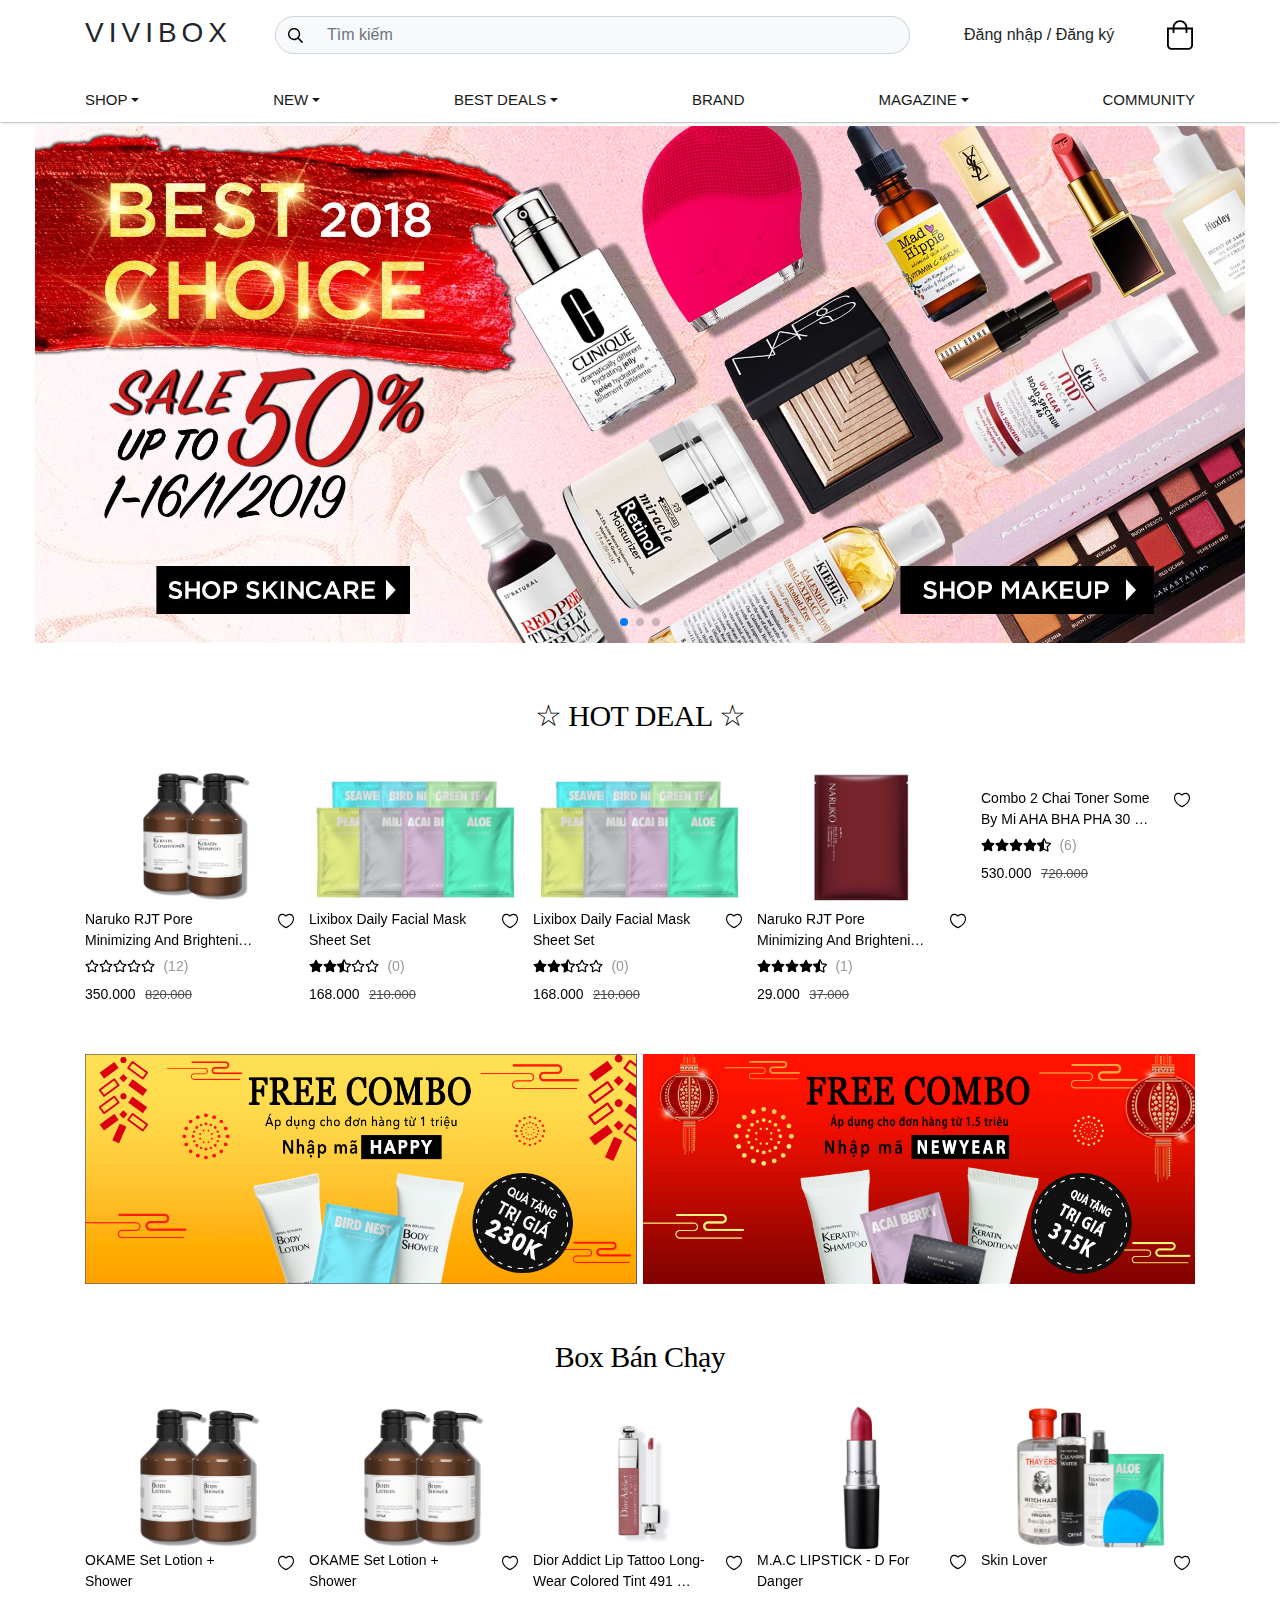
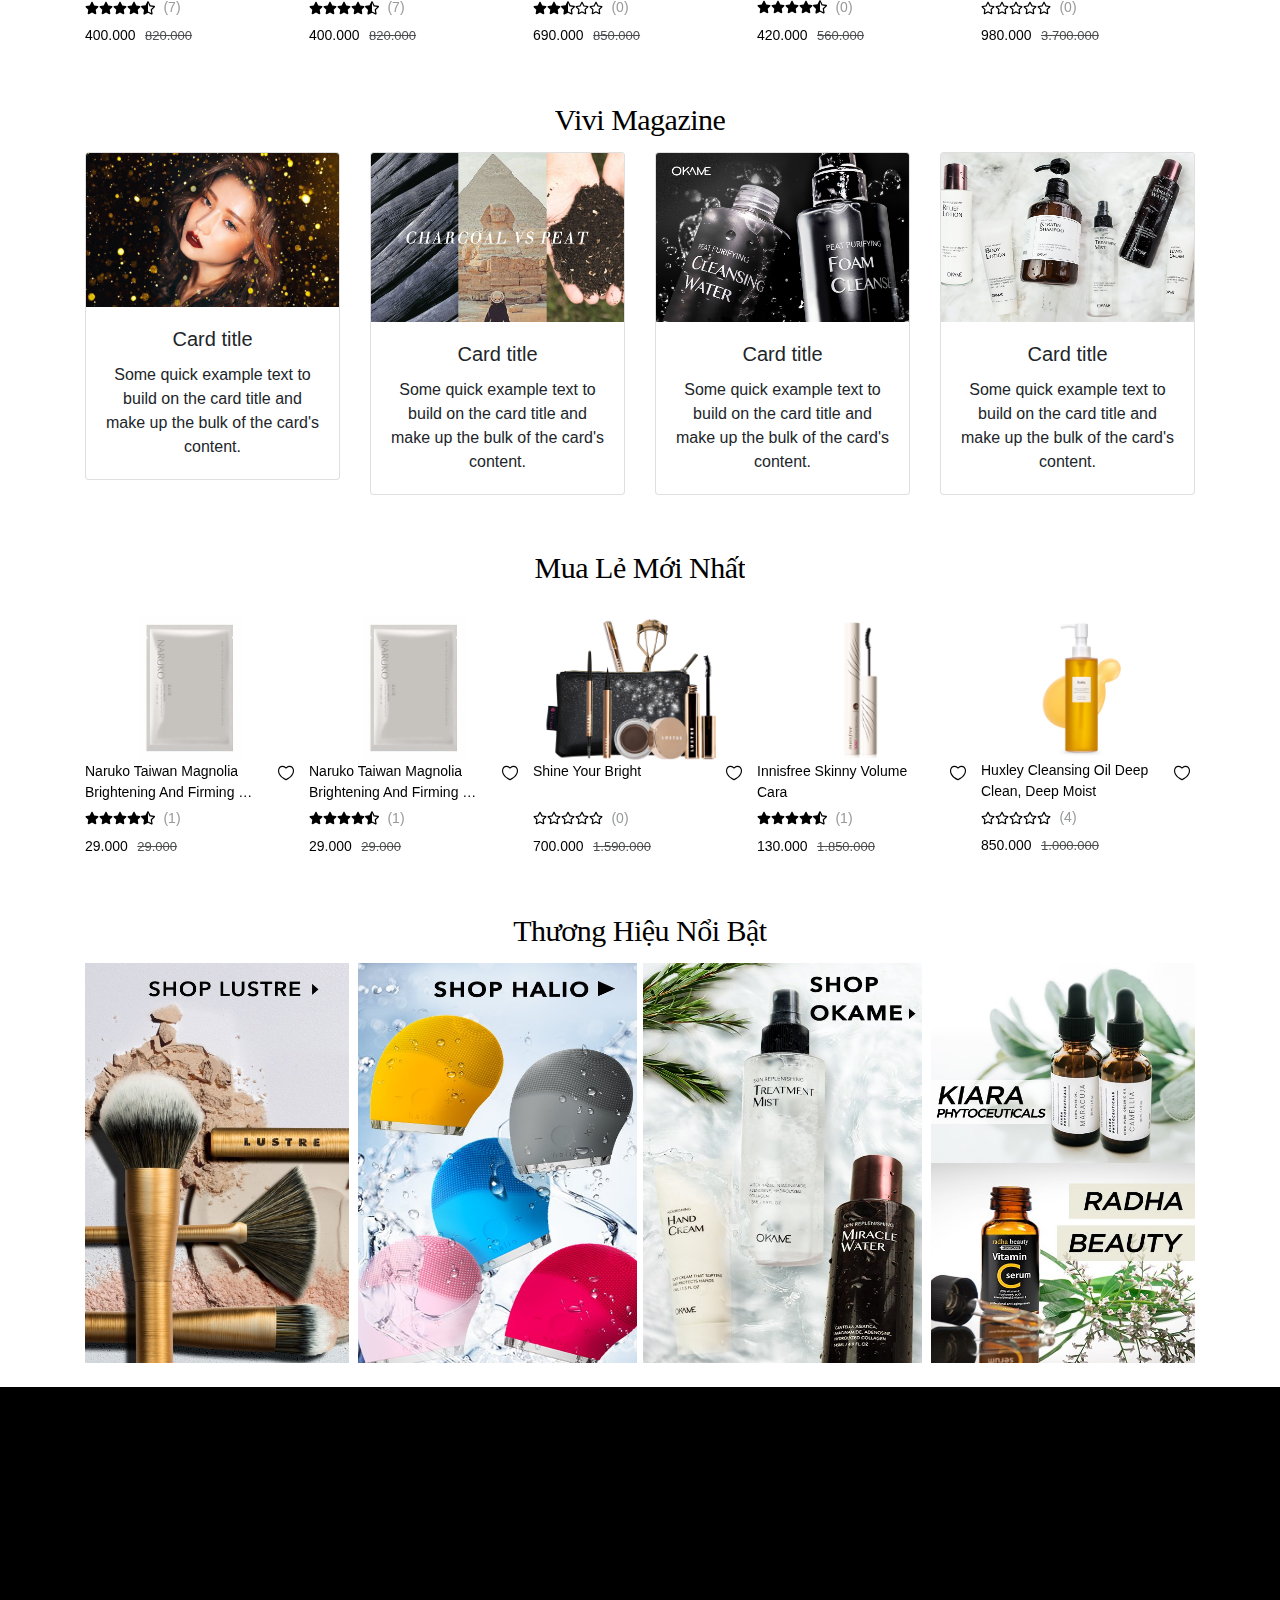
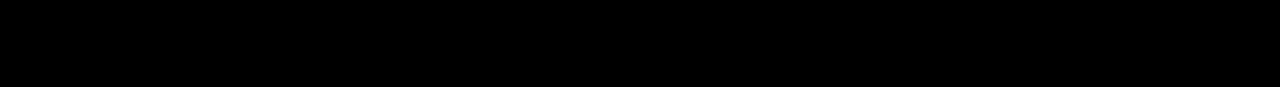
==== index.html @ 1fc91f58 "up" ====
<!DOCTYPE html>
<html lang="en">
  <head>
    <meta charset="UTF-8" />
    <meta name="viewport" content="width=device-width, initial-scale=1.0" />
    <meta http-equiv="X-UA-Compatible" content="ie=edge" />
    <link rel="icon" href="./images/logo-mini.jpg" />
    <title>Trang chủ</title>
    <link rel="stylesheet" href="./css/bootstrap.css" />
    <link rel="stylesheet" href="./css/swiper.min.css" />
    <link rel="stylesheet" href="./css/style.css" />
  </head>

  <body>
    <div id="app">
      <div id="navbar" style="z-index: 3">
        <div class="container pt-3">
          <div class="row" style="height:38px">
            <div class="col-2">
              <h3 class="m-0 p-0" style="letter-spacing: 5px">VIVIBOX</h3>
            </div>
            <div class="col-7">
              <div class="input-group rounded-pill">
                <div class="input-group-prepend">
                  <div
                    class="input-group-text rounded-pill"
                    style="border-bottom-right-radius:0!important;border-top-right-radius:0!important;background: rgb(247, 249, 250)"
                  >
                    <img src="./images/icon/search.svg " alt="" width="15px" />
                  </div>
                </div>
                <input
                  type="text"
                  class="form-control rounded-pill"
                  style="border-bottom-left-radius:0!important;border-top-left-radius:0!important;border-left:none;background: rgb(247, 249, 250)"
                  placeholder="Tìm kiếm"
                />
              </div>
            </div>
            <div class="col-3">
              <div class="d-inline ml-4">
                <span class="align-middle sign-in" style="line-height:38px;"
                  >Đăng nhập / Đăng ký</span
                >
              </div>
              <div class="d-inline ml-5">
                <img
                  src="./images/icon/shopping-bag.svg"
                  alt=""
                  width="26px"
                  height="100%"
                  class=""
                />
              </div>
            </div>
          </div>
          <nav class="mt-4 dropdown">
            <a
              href="#"
              role="button"
              class="dropdown-toggle"
              id="dropdownMenuShop"
              data-toggle="dropdown"
              aria-haspopup="true"
              aria-expanded="false"
              >SHOP</a
            >
            <div class="dropdown-menu" aria-labelledby="dropdownMenuShop">
              <a class="dropdown-item" href="#">Action</a>
              <a class="dropdown-item" href="#">Another action</a>
              <a class="dropdown-item" href="#">Something else here</a>
            </div>
            <a
              href="#new-beauty-box"
              class="dropdown-toggle"
              id="dropdownMenuNEW"
              data-toggle="dropdown"
              aria-haspopup="true"
              aria-expanded="false"
              >NEW</a
            >
            <div class="dropdown-menu" aria-labelledby="dropdownMenuNEW">
              <a class="dropdown-item" href="#">Action</a>
              <a class="dropdown-item" href="#">Another action</a>
              <a class="dropdown-item" href="#">Something else here</a>
            </div>
            <a
              href="#"
              class="dropdown-toggle"
              id="dropdownMenuBESTDEALS"
              data-toggle="dropdown"
              aria-haspopup="true"
              aria-expanded="false"
              >BEST DEALS</a
            >
            <div class="dropdown-menu" aria-labelledby="dropdownMenuBESTDEALS">
              <a class="dropdown-item" href="#">Action</a>
              <a class="dropdown-item" href="#">Another action</a>
              <a class="dropdown-item" href="#">Something else here</a>
            </div>
            <a href="#">BRAND</a>
            <a
              href="#magazine"
              class="dropdown-toggle"
              id="dropdownMenuMAGAZINE"
              data-toggle="dropdown"
              aria-haspopup="true"
              aria-expanded="false"
              >MAGAZINE</a
            >
            <div class="dropdown-menu" aria-labelledby="dropdownMenuMAGAZINE">
              <a class="dropdown-item" href="#">Action</a>
              <a class="dropdown-item" href="#">Another action</a>
              <a class="dropdown-item" href="#">Something else here</a>
            </div>
            <a href="#community">COMMUNITY</a>
          </nav>
        </div>
      </div>
      <div id="slider " class="container-2 mt-1">
        <div class="swiper-container slide-banner">
          <div class="swiper-wrapper">
            <div class="swiper-slide">
              <img
                src="./images/slides/BESTCHOICE.jpg"
                alt=""
                style="max-width:1240px; overflow:hidden;"
              />
            </div>
            <div class="swiper-slide">
              <img
                src="./images/slides/LIXIFAVORITES-WEB-V2.jpg"
                alt=""
                style="max-width:1240px; overflow:hidden;"
              />
            </div>
            <div class="swiper-slide">
              <img
                src="./images/slides/LUSTRE_FOUNDATION_WEB_V2.jpg"
                alt=""
                style="max-width:1240px;overflow:hidden;"
              />
            </div>
          </div>
          <!-- Add Arrows -->
          <div class="swiper-button-next"></div>
          <div class="swiper-button-prev"></div>
          <div class="swiper-pagination"></div>
        </div>
      </div>
      <div id="hotdeal" class="container mt-5 text-center">
        <span class="title">☆ HOT DEAL ☆</span>
        <div class="swiper-container hotdeal mt-3" id="productHotDeal">
          <!-- Add Arrows -->
          <div class="swiper-button-next"></div>
          <div class="swiper-button-prev"></div>
        </div>
      </div>
      <div class="container mt-5">
        <div class="row">
          <div class="col-6" style="padding-right:3px;">
            <img
              src="./images/banners/Screen_Shot_2019-01-02_at_11.50.27.png"
              alt=""
              width="100%"
            />
          </div>
          <div class="col-6" style="padding-left:3px;">
            <img src="./images/banners/bill1.5.jpg" alt="" width="100%" />
          </div>
        </div>
      </div>
      <div id="hot" class="container mt-5 text-center">
        <span class="title">Box Bán Chạy</span>
        <div class="swiper-container hot mt-3" id="productHot">
          <!-- Add Arrows -->
          <div class="swiper-button-next"></div>
          <div class="swiper-button-prev"></div>
        </div>
      </div>
      <div class="container mt-5 text-center">
        <span class="title">Vivi Magazine</span>
        <div class="row">
          <div class="col-3">
            <div class="card ">
              <img
                src="./images/banners/cover.jpg"
                class="card-img-top"
                alt="..."
              />
              <div class="card-body">
                <h5 class="card-title">Card title</h5>
                <p class="card-text">
                  Some quick example text to build on the card title and make up
                  the bulk of the card's content.
                </p>
              </div>
            </div>
          </div>
          <div class="col-3">
            <div class="card ">
              <img
                src="./images/banners/magazine-peat-cover-2.jpg"
                class="card-img-top"
                alt="..."
              />
              <div class="card-body">
                <h5 class="card-title">Card title</h5>
                <p class="card-text">
                  Some quick example text to build on the card title and make up
                  the bulk of the card's content.
                </p>
              </div>
            </div>
          </div>
          <div class="col-3">
            <div class="card ">
              <img
                src="./images/banners/okame_peat_2_cover.jpg"
                class="card-img-top"
                alt="..."
              />
              <div class="card-body">
                <h5 class="card-title">Card title</h5>
                <p class="card-text">
                  Some quick example text to build on the card title and make up
                  the bulk of the card's content.
                </p>
              </div>
            </div>
          </div>
          <div class="col-3">
            <div class="card ">
              <img
                src="./images/banners/okame_skincare_review_quoc_te.jpg"
                class="card-img-top"
                alt="..."
              />
              <div class="card-body">
                <h5 class="card-title">Card title</h5>
                <p class="card-text">
                  Some quick example text to build on the card title and make up
                  the bulk of the card's content.
                </p>
              </div>
            </div>
          </div>
        </div>
      </div>
      <div id="new" class="container mt-5 text-center">
        <span class="title">Mua Lẻ Mới Nhất</span>
        <div class="swiper-container new mt-3" id="productNew">
          <!-- Add Arrows -->
          <div class="swiper-button-next"></div>
          <div class="swiper-button-prev"></div>
        </div>
      </div>
      <div class="container mt-5 text-center">
        <span class="title">Thương Hiệu Nổi Bật</span>
        <div class="row">
          <div class="col-3" style="padding-right:6px;">
            <img src="./images/banners/box-5-1.jpg" alt="" width="100%" height="400px"/>
          </div>
          <div class="col-3" style="padding-left:3px;padding-right:3px">
            <img src="./images/banners/box-5-2.jpg" alt="" width="100%" height="400px"/>
          </div>
          <div class="col-3" style="padding-left:3px;padding-right:3px">
            <img src="./images/banners/brand-1.jpg" alt="" width="100%" height="400px"/>
          </div>
          <div class="col-3" style="padding-left:6px">
            <img src="./images/banners/brand-3.jpg" alt="" width="100%" height="400px"/>
          </div>
        </div>
      </div>
      <div id="footer" style="background: black;height: 300px;" class="mt-4">
        <div class="container">
          <div class="row">
            <div class="col-3"></div>
            <div class="col-3"></div>
            <div class="col-3"></div>
            <div class="col-3"></div>
          </div>
        </div>
      </div>
    </div>

    <script src="./js/jquery-3.3.1.min.js"></script>
    <script src="./js/popper.min.js"></script>
    <script src="./js/bootstrap.js"></script>
    <script src="./js/swiper.min.js"></script>
    <script src="./data/data.js"></script>
    <script src="./js/main.js"></script>
    <script>
      showProduct();
      showProduct("productHot", "hot");
      showProduct("productNew", "new");
    </script>
  </body>
</html>

<!-- 
        <div class="swiper-wrapper" >
   
  <div class="swiper-slide">
            <img src="./images/1523329786.jpg" alt="" width="100%">
            <div class="row">
              <div class="col-10 text-left">
                <span style="font-size: 14px">OKAME Set Shampoo + Conditioner</span>
                <div class="rate mt-1">
                  <img src="./images/icon/start.svg" width="14px" height="14px" alt="">
                  <img src="./images/icon/start.svg" width="14px" height="14px" alt="">
                  <img src="./images/icon/start.svg" width="14px" height="14px" alt="">
                  <img src="./images/icon/start-half.svg" width="14px" height="14px" alt="">
                  <img src="./images/icon/start-null.svg" width="14px" height="14px" alt="">
                  <span class="ml-1" style="font-size: 14px;color:rgb(151, 153, 154);">(15)</span>
                </div>
                <div class="price mt-1">
                  <span style="font-size: 14px; line-height: 22px; color: rgb(0, 0, 0); font-family: avenir-next-medium, arial; width: 100%; text-align: left;">350.000</span>
                  <span style="font-size: 13px; color: rgb(77, 78, 79); text-decoration: line-through; margin-left: 5px;">820.000</span>
                </div>
              </div>
              <div class="col-2 pl-0">
                <svg viewBox="0 0 100 90" data-radium="true" style="width: 16px; height: 16px;">
                  <g stroke="none" stroke-width="1" fill="none" fill-rule="evenodd">
                    <g transform="translate(-463.000000, -520.000000)" fill="#000">
                      <path d="M562.271669,543.820982 C559.423998,529.441771 549.241416,520.173244 536.12487,520.173244 C528.789959,520.173244 520.850997,523.205005 513.084621,528.92204 C505.231952,523.031761 497.29299,520 489.871786,520 C476.75524,520 466.486365,529.355149 463.724987,543.907603 C459.58292,565.47642 472.872052,594.148219 511.790225,609.740135 C512.22169,609.913378 512.653156,610 513.084621,610 C513.516086,610 513.947552,609.913378 514.379017,609.740135 C553.210897,593.801732 566.413736,565.216554 562.271669,543.820982 L562.271669,543.820982 Z M513.084621,602.637151 C478.912567,588.431184 467.090416,563.657363 470.628432,545.20693 C472.699466,534.205967 480.293256,527.016362 489.871786,527.016362 C496.343766,527.016362 503.592384,530.134745 510.841001,536.111646 C512.135397,537.151107 513.947552,537.151107 515.241948,536.111646 C522.490565,530.307988 529.65289,527.276227 536.12487,527.276227 C545.7034,527.276227 553.210897,534.292589 555.368223,545.20693 C558.906239,563.484119 547.170382,588.171319 513.084621,602.637151 L513.084621,602.637151 Z"></path>
                    </g>
                  </g>
                </svg>
              </div>
            </div>
          </div>
          <div class="swiper-slide">Slide 2</div>
          <div class="swiper-slide">Slide 3</div>
          <div class="swiper-slide">Slide 4</div>
          <div class="swiper-slide">Slide 5</div>
          <div class="swiper-slide">Slide 6</div>
          <div class="swiper-slide">Slide 7</div>
          <div class="swiper-slide">Slide 8</div>
          <div class="swiper-slide">Slide 9</div>
          <div class="swiper-slide">Slide 10</div>
        </div> -->
---- css/style.css ----
.container-2 {
    width: 100%;
    padding-right: 15px;
    padding-left: 15px;
    margin-right: auto;
    margin-left: auto;
}

@media (min-width: 1200px) {
    .container-2 {
        max-width: 1240px;
    }
}

#navbar {
    box-shadow: rgba(0, 0, 0, 0.12) 0px 1px 3px 0px, rgba(0, 0, 0, 0.14) 0px 0px 1px 0px, rgba(0, 0, 0, 0.12) 0px 2px 1px -1px;
}

.sign-in {
    cursor: pointer;
    transition: all 0.2s ease-out 0s;
}

.sign-in:hover {
    color: #007bff;
}

nav {
    display: flex;
    justify-content: space-between;
    position: relative;
    background: rgb(255, 255, 255);
}

nav a {
    display: flex;
    justify-content: flex-start;
    align-items: center;
    font-size: 15px;
    line-height: 44px;
    font-family: avenir-next-medium, arial;
    color: rgb(0, 0, 0);
    opacity: 0.9;
    white-space: nowrap;
    cursor: pointer;
    height: 44px;
    padding: 0px;
    text-transform: uppercase;
}

nav a:hover {
    text-decoration: none;
    color: #007bff
}


.title {
    font-size: 30px !important;
    line-height: 50px !important;
    height: 50px !important;
    display: inline-block;
    max-width: 100%;
    white-space: nowrap;
    overflow: hidden;
    text-overflow: ellipsis;
    font-family: trirong-regular, serif;
    color: rgb(0, 0, 0);
    letter-spacing: -0.5px;
}

.swiper-container .swiper-button-prev {
    width: 40px;
    height: 60px;
    opacity: 0;
    transform: translate(-60px, -50%);
    visibility: hidden;
}

.swiper-container:hover .swiper-button-prev {
    opacity: 1;
    transform: translate(1px, -50%);
    visibility: visible;
}

.swiper-container .swiper-button-next {
    width: 40px;
    height: 60px;
    opacity: 0;
    transform: translate(60px, -50%);
    visibility: hidden;
}

.swiper-container:hover .swiper-button-next {
    opacity: 1;
    transform: translate(1px, -50%);
    visibility: visible;
}
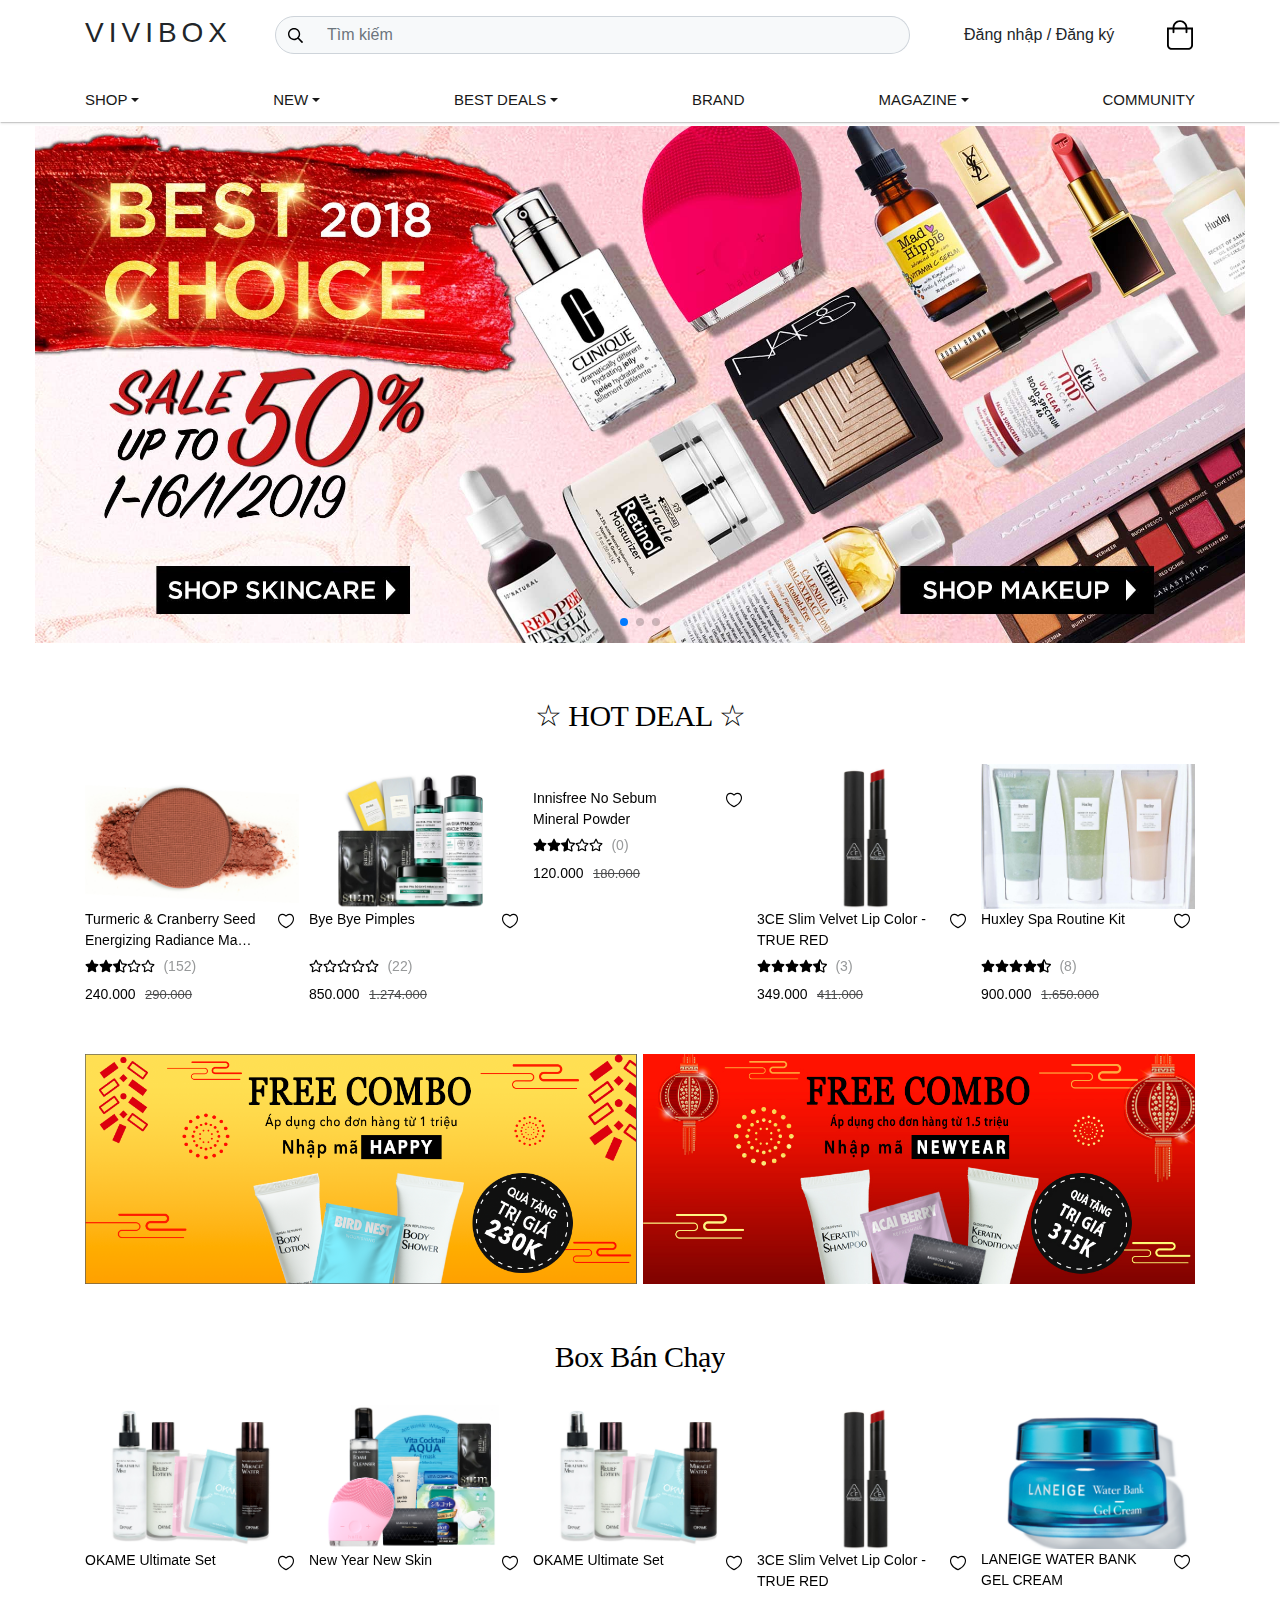
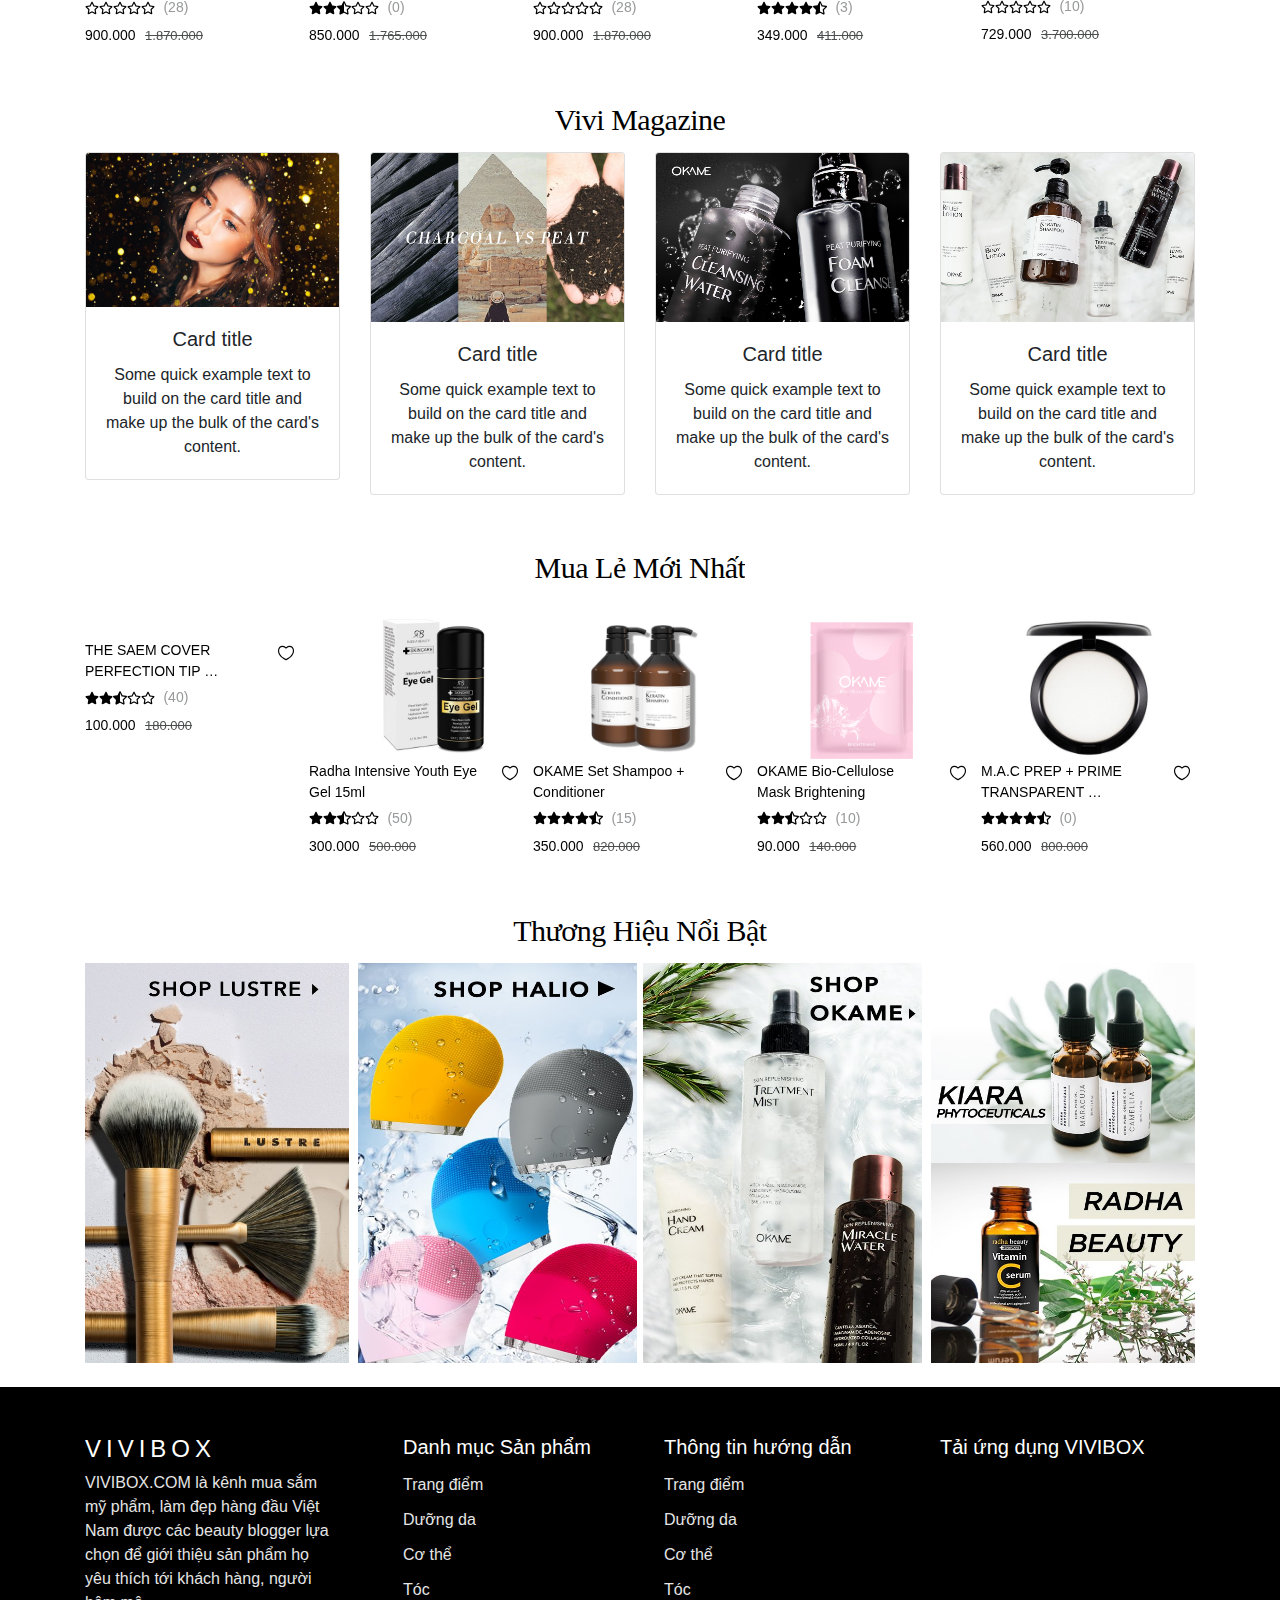
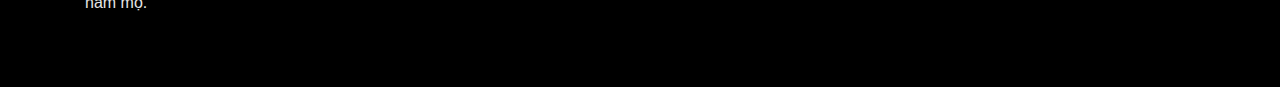
==== commit 3ce0c049: "up" ====
--- a/index.html
+++ b/index.html
@@ -272,13 +272,34 @@
           </div>
         </div>
       </div>
-      <div id="footer" style="background: black;height: 300px;" class="mt-4">
+      <div id="footer" style="background: black;height: 300px;color:#e5e5e5" class="mt-4 pt-5">
         <div class="container">
           <div class="row">
-            <div class="col-3"></div>
-            <div class="col-3"></div>
-            <div class="col-3"></div>
-            <div class="col-3"></div>
+            <div class="col-3 pr-3">
+              <h4 style="letter-spacing: 5px;color: white">VIVIBOX</h4>
+              <p >VIVIBOX.COM là kênh mua sắm mỹ phẩm, làm đẹp hàng đầu Việt Nam được các beauty blogger lựa chọn để giới thiệu sản phẩm họ yêu thích tới khách hàng, người hâm mộ.</p>
+            </div>
+            <div class="col-3 pl-5">
+              <h5 style="color: white">Danh mục Sản phẩm</h5>
+              <ul style="list-style-type: none;line-height: 35px" class="p-0">
+                <li>Trang điểm</li>
+                <li>Dưỡng da</li>
+                <li>Cơ thể</li>
+                <li>Tóc</li>
+              </ul>
+            </div>
+            <div class="col-3 pl-4">
+                <h5 style="color: white">Thông tin hướng dẫn</h5>
+                <ul style="list-style-type: none;line-height: 35px" class="p-0">
+                  <li>Trang điểm</li>
+                  <li>Dưỡng da</li>
+                  <li>Cơ thể</li>
+                  <li>Tóc</li>
+                </ul>
+            </div>
+            <div class="col-3">
+                <h5 style="color: white">Tải ứng dụng VIVIBOX</h5>
+            </div>
           </div>
         </div>
       </div>
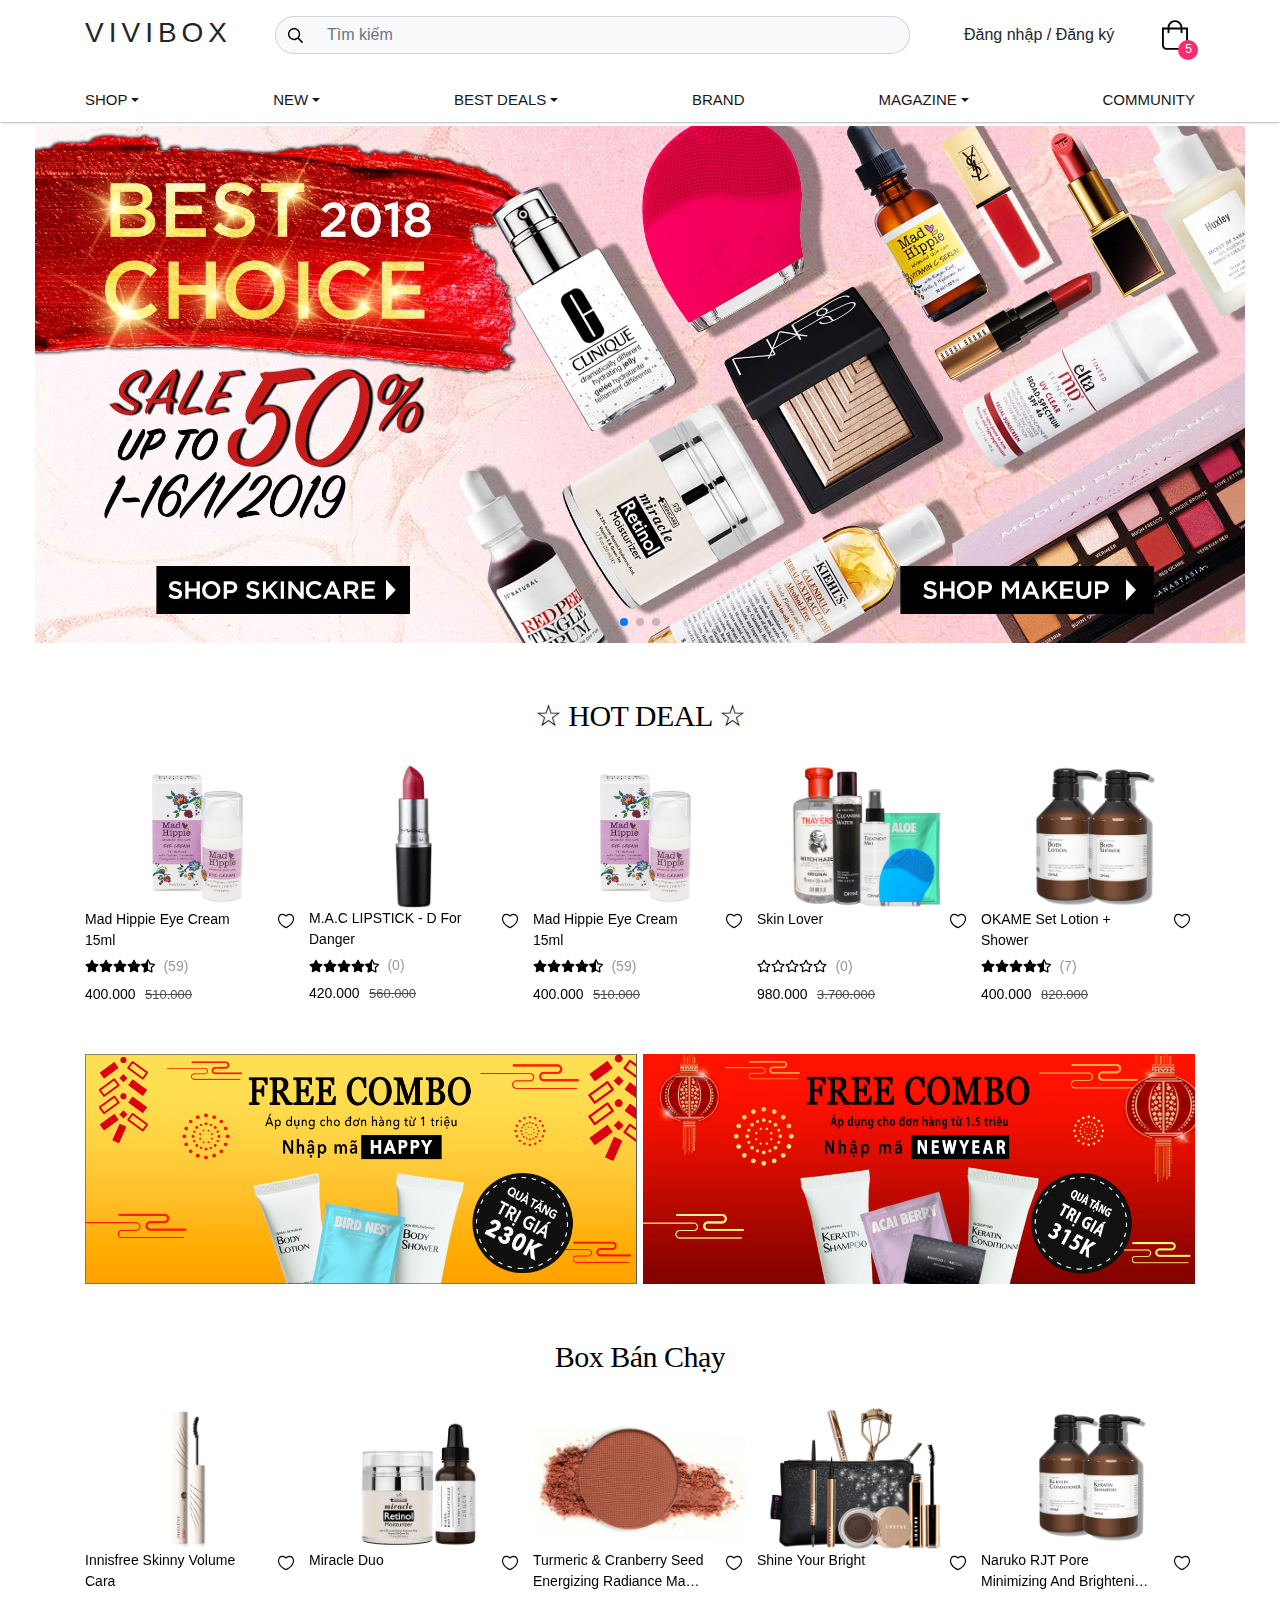
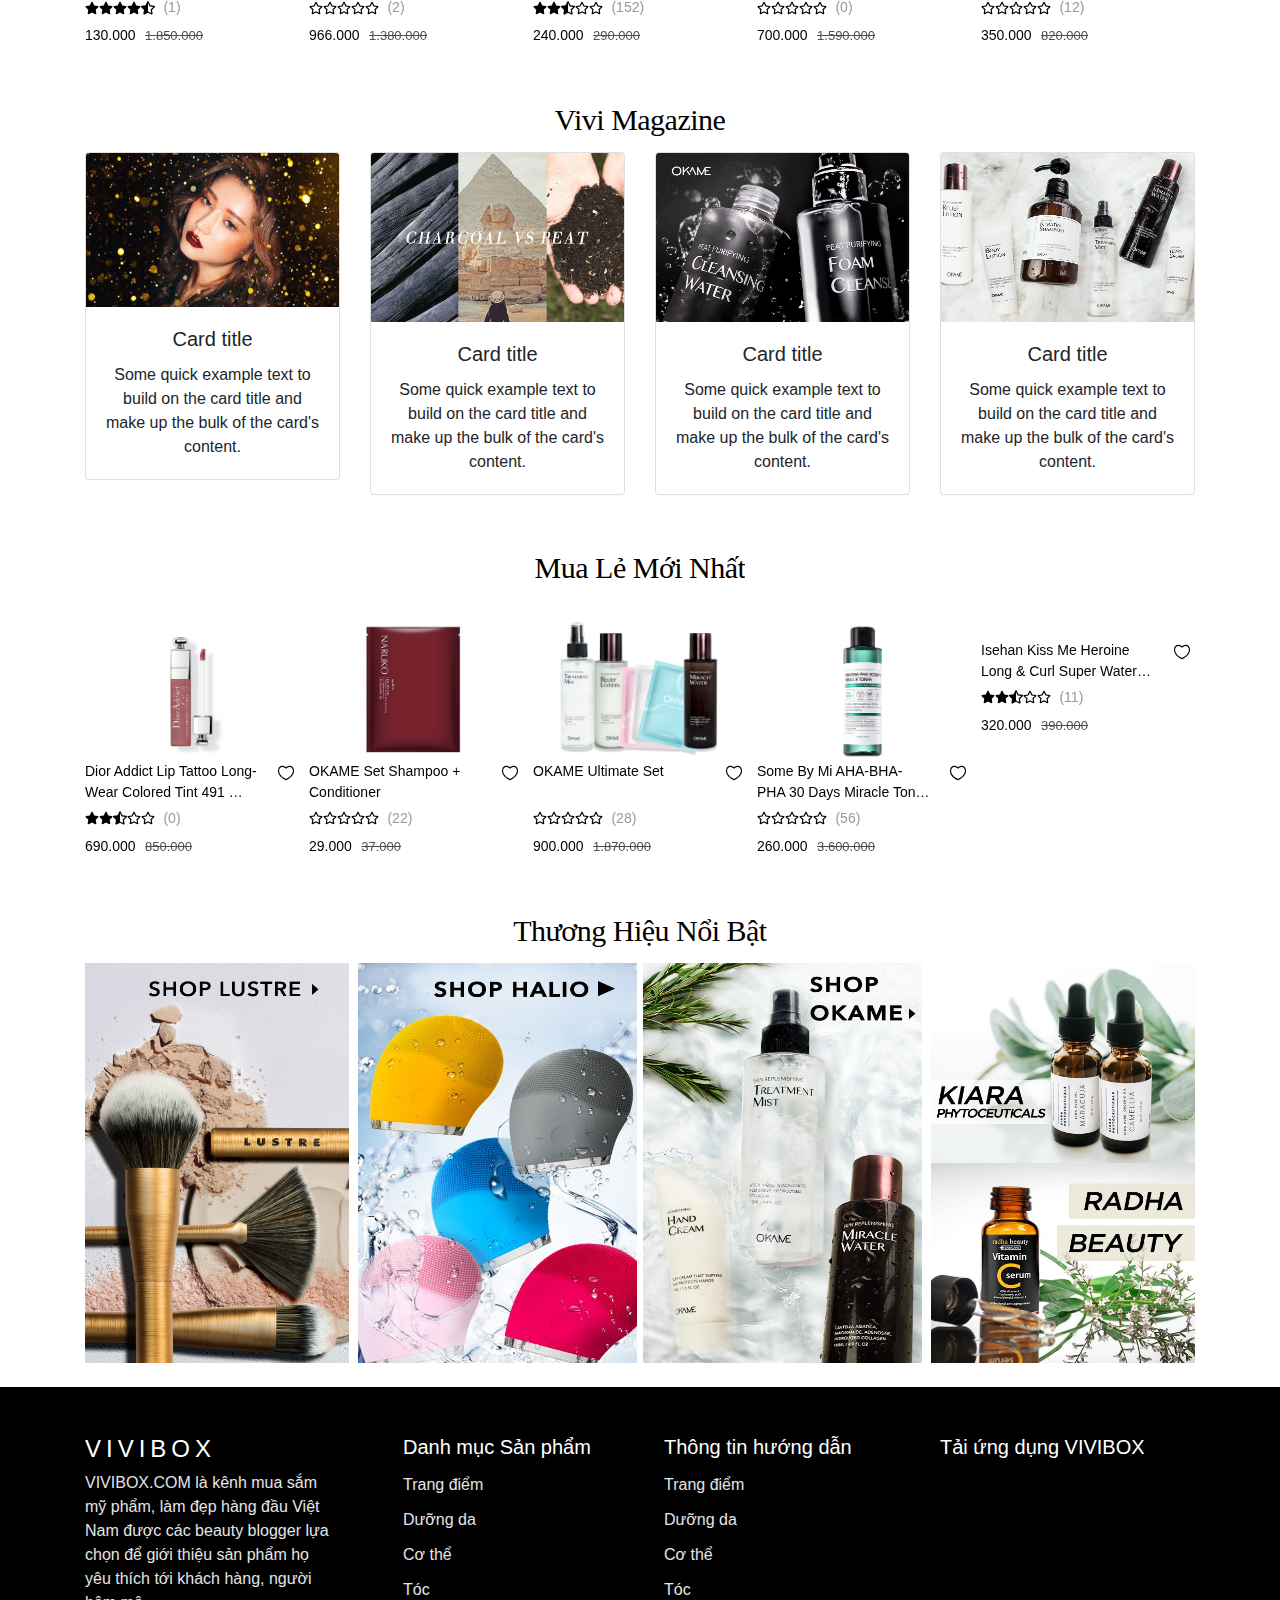
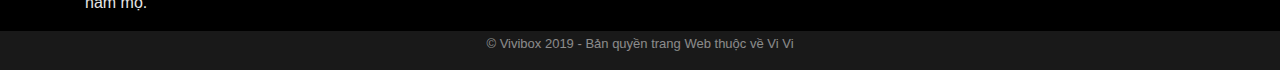
==== commit 55066790: "up" ====
--- a/index.html
+++ b/index.html
@@ -25,6 +25,7 @@
                   <div
                     class="input-group-text rounded-pill"
                     style="border-bottom-right-radius:0!important;border-top-right-radius:0!important;background: rgb(247, 249, 250)"
+                    id="iconSearch"
                   >
                     <img src="./images/icon/search.svg " alt="" width="15px" />
                   </div>
@@ -32,8 +33,10 @@
                 <input
                   type="text"
                   class="form-control rounded-pill"
-                  style="border-bottom-left-radius:0!important;border-top-left-radius:0!important;border-left:none;background: rgb(247, 249, 250)"
+                  style="border-bottom-left-radius:0!important;border-top-left-radius:0!important;border-left:none;background: rgb(247, 249, 250);"
                   placeholder="Tìm kiếm"
+                  onfocus="changerColorBorder(true)"
+                  onblur="changerColorBorder(false)"
                 />
               </div>
             </div>
@@ -43,14 +46,15 @@
                   >Đăng nhập / Đăng ký</span
                 >
               </div>
-              <div class="d-inline ml-5">
+              <div class="d-inline ml-5 position-relative">
                 <img
                   src="./images/icon/shopping-bag.svg"
                   alt=""
                   width="26px"
-                  height="100%"
-                  class=""
+                  height="38px"
+                  class="position-absolute"
                 />
+                <span class="position-absolute rounded-circle mt-4 ml-3" style="background: #ff2b70;color:white;height: 20px;width: 20px;line-height: 19px;text-indent:7px;font-size: 12px;">5</span>
               </div>
             </div>
           </div>
@@ -272,7 +276,7 @@
           </div>
         </div>
       </div>
-      <div id="footer" style="background: black;height: 300px;color:#e5e5e5" class="mt-4 pt-5">
+      <div id="footer" style="background: black;color:#e5e5e5" class="mt-4 pt-5">
         <div class="container">
           <div class="row">
             <div class="col-3 pr-3">
@@ -302,6 +306,10 @@
             </div>
           </div>
         </div>
+       
+      </div>
+      <div style="width: 100%; background: rgba(0, 0, 0, 0.9); text-align: center;">
+        <p style="display: inline-block; font-family: avenir-next-regular, arial; color: rgba(255, 255, 255, 0.5); font-size: 13px;">© Vivibox 2019 - Bản quyền trang Web thuộc về Vi Vi</p>
       </div>
     </div>
 
--- a/css/style.css
+++ b/css/style.css
@@ -22,7 +22,7 @@
 }
 
 .sign-in:hover {
-    color: #007bff;
+    color: #ff2b70;
 }
 
 nav {
@@ -50,7 +50,7 @@
 
 nav a:hover {
     text-decoration: none;
-    color: #007bff
+    color: #ff2b70
 }
 
 
@@ -94,4 +94,10 @@
     opacity: 1;
     transform: translate(1px, -50%);
     visibility: visible;
+}
+
+.form-control:focus {
+    border-color: #ff2b70;
+    outline: 0;
+    box-shadow: 0 0 0 ;
 }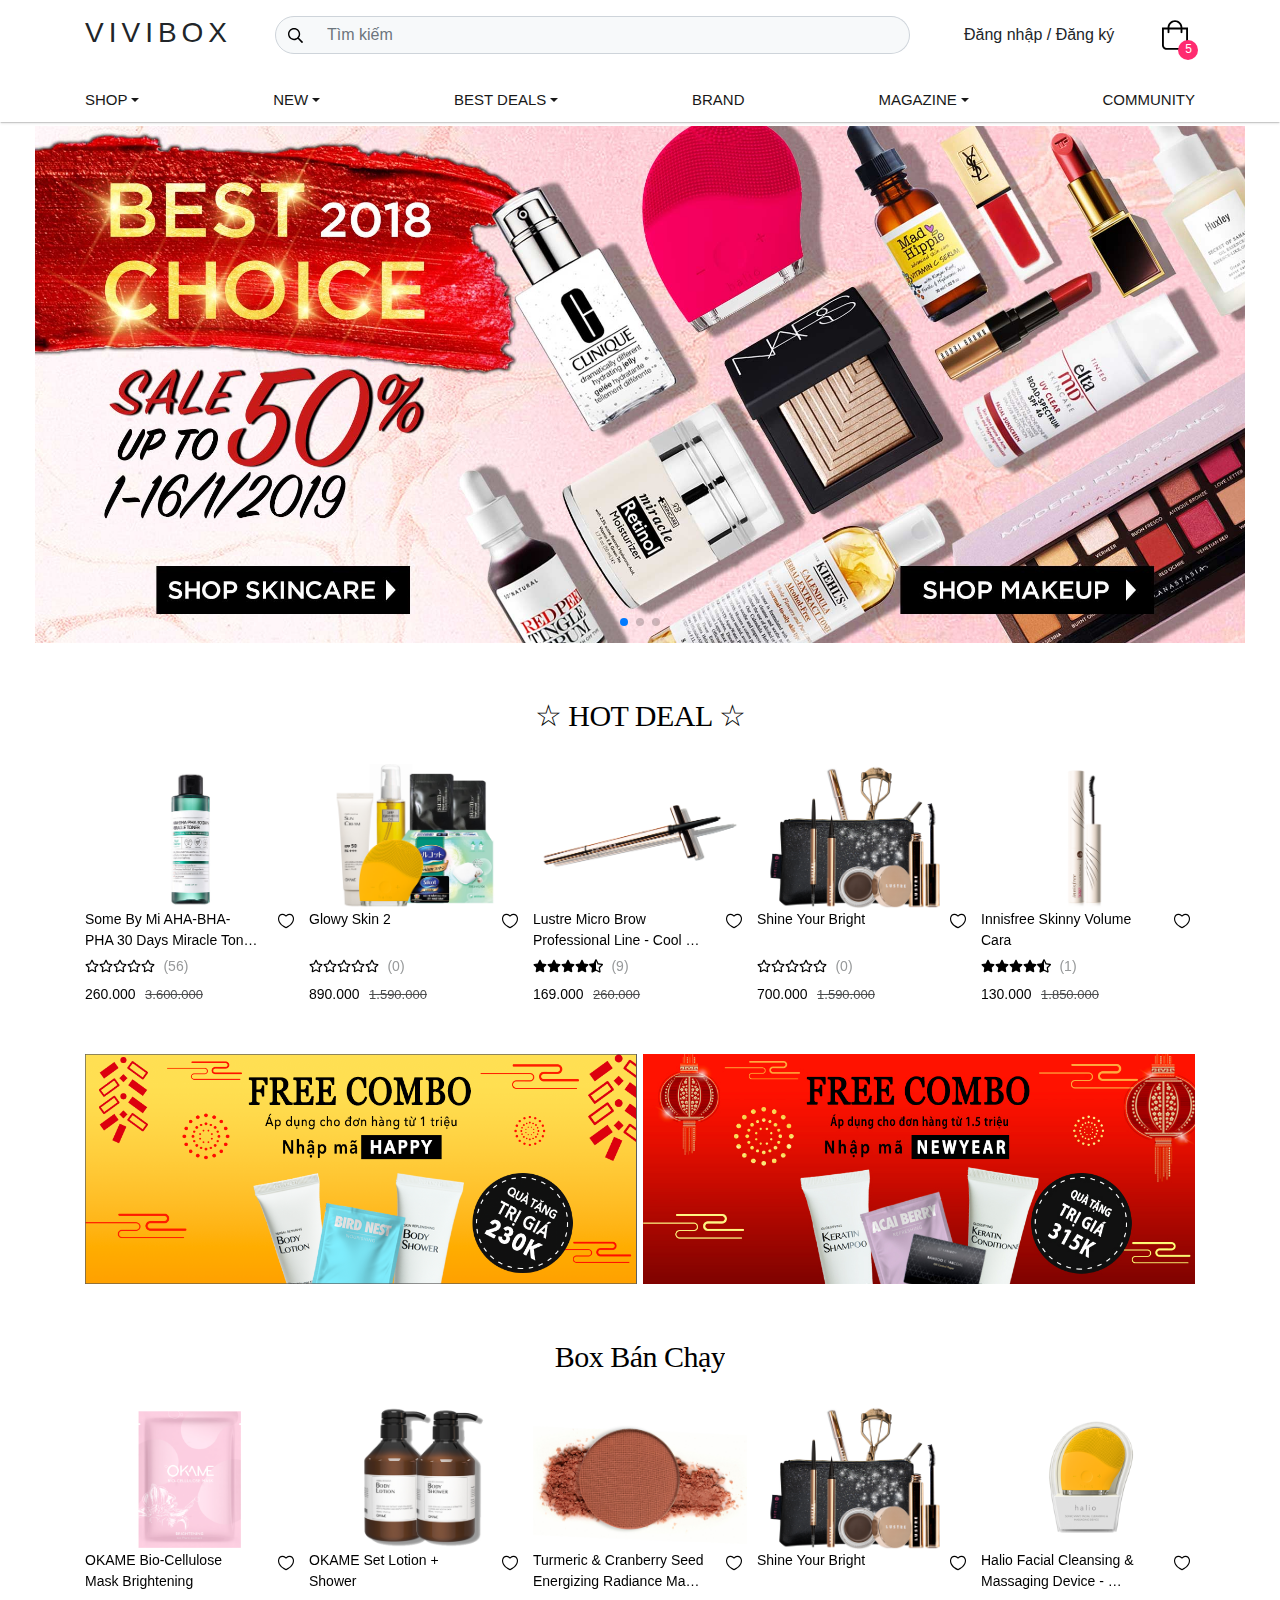
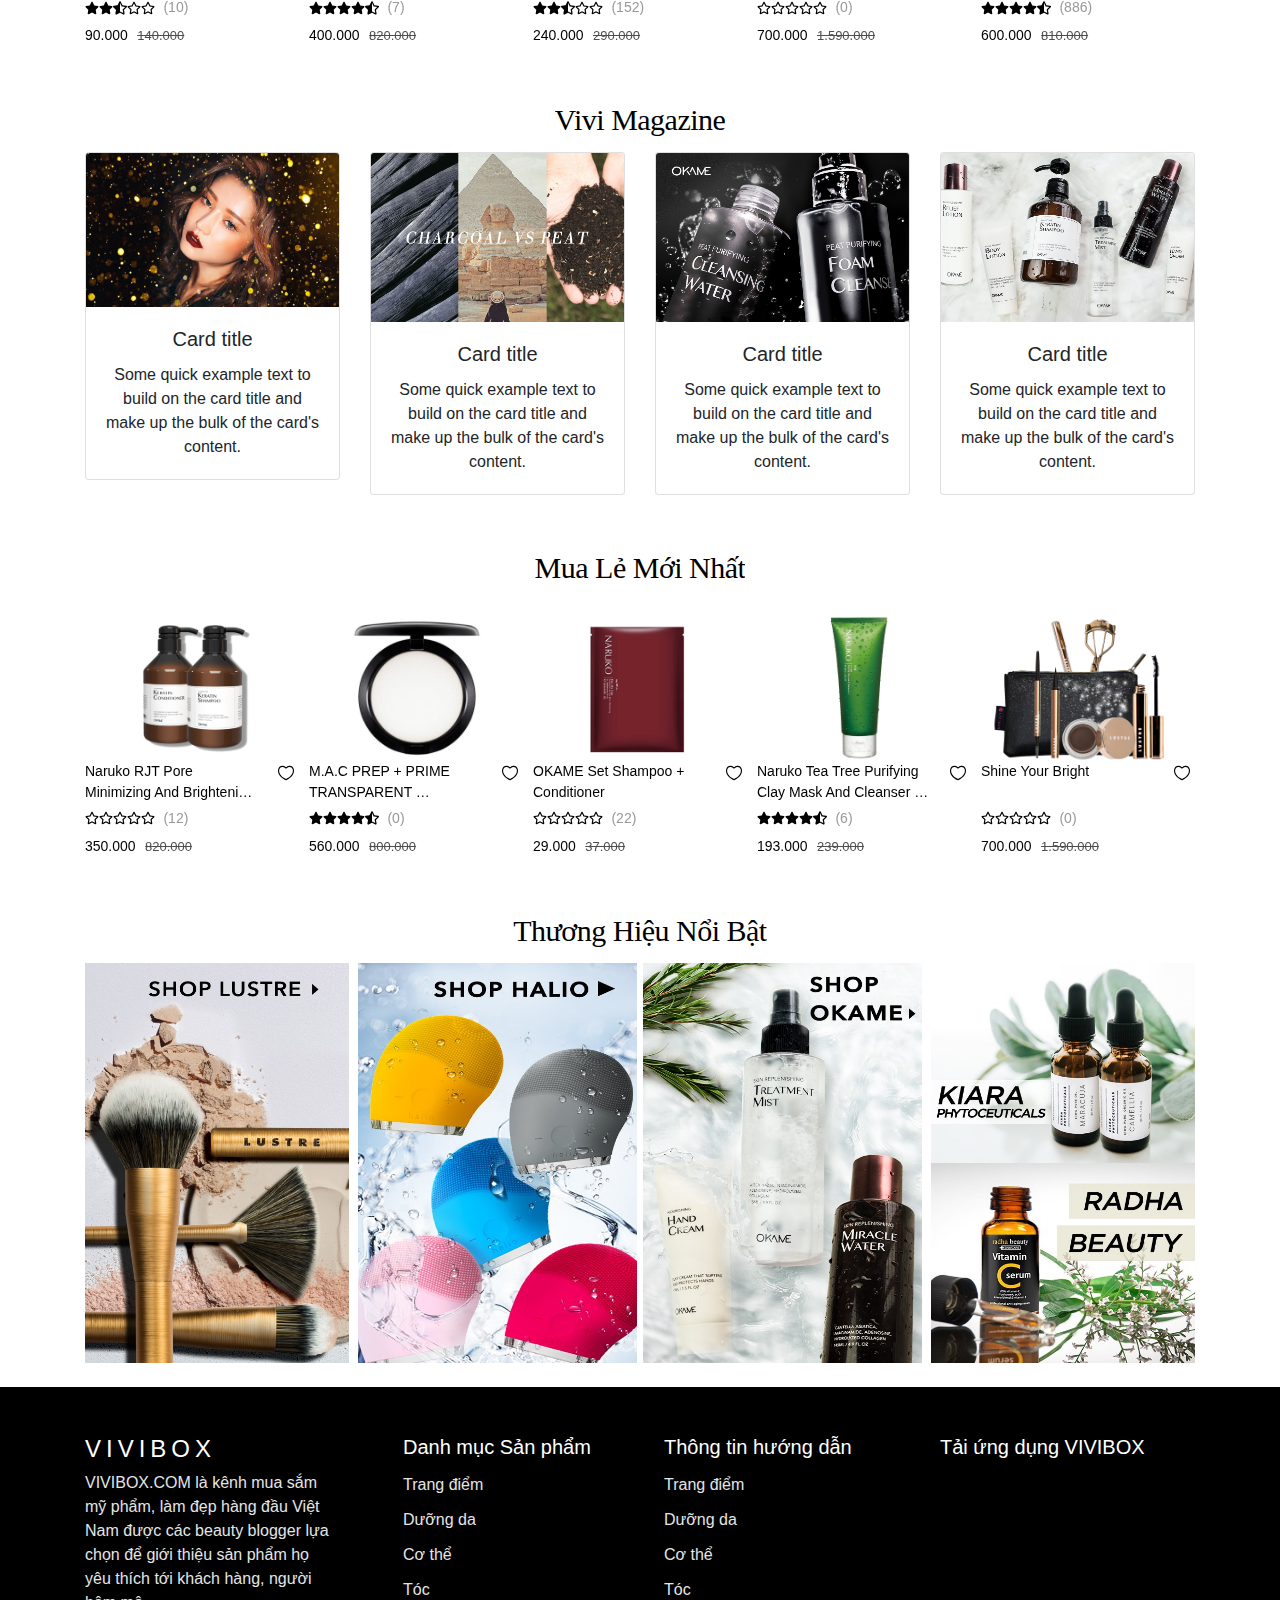
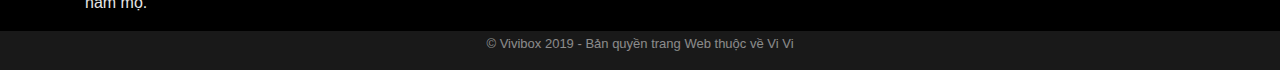
==== commit 6011dd02: "Update index.html" ====
--- a/index.html
+++ b/index.html
@@ -4,8 +4,8 @@
     <meta charset="UTF-8" />
     <meta name="viewport" content="width=device-width, initial-scale=1.0" />
     <meta http-equiv="X-UA-Compatible" content="ie=edge" />
-    <link rel="icon" href="./images/logo-mini.jpg" />
-    <title>Trang chủ</title>
+    <title>Vivibox | Trang chủ</title>
+    <link rel="shortcut icon" href="./images/favicon.ico" />
     <link rel="stylesheet" href="./css/bootstrap.css" />
     <link rel="stylesheet" href="./css/swiper.min.css" />
     <link rel="stylesheet" href="./css/style.css" />
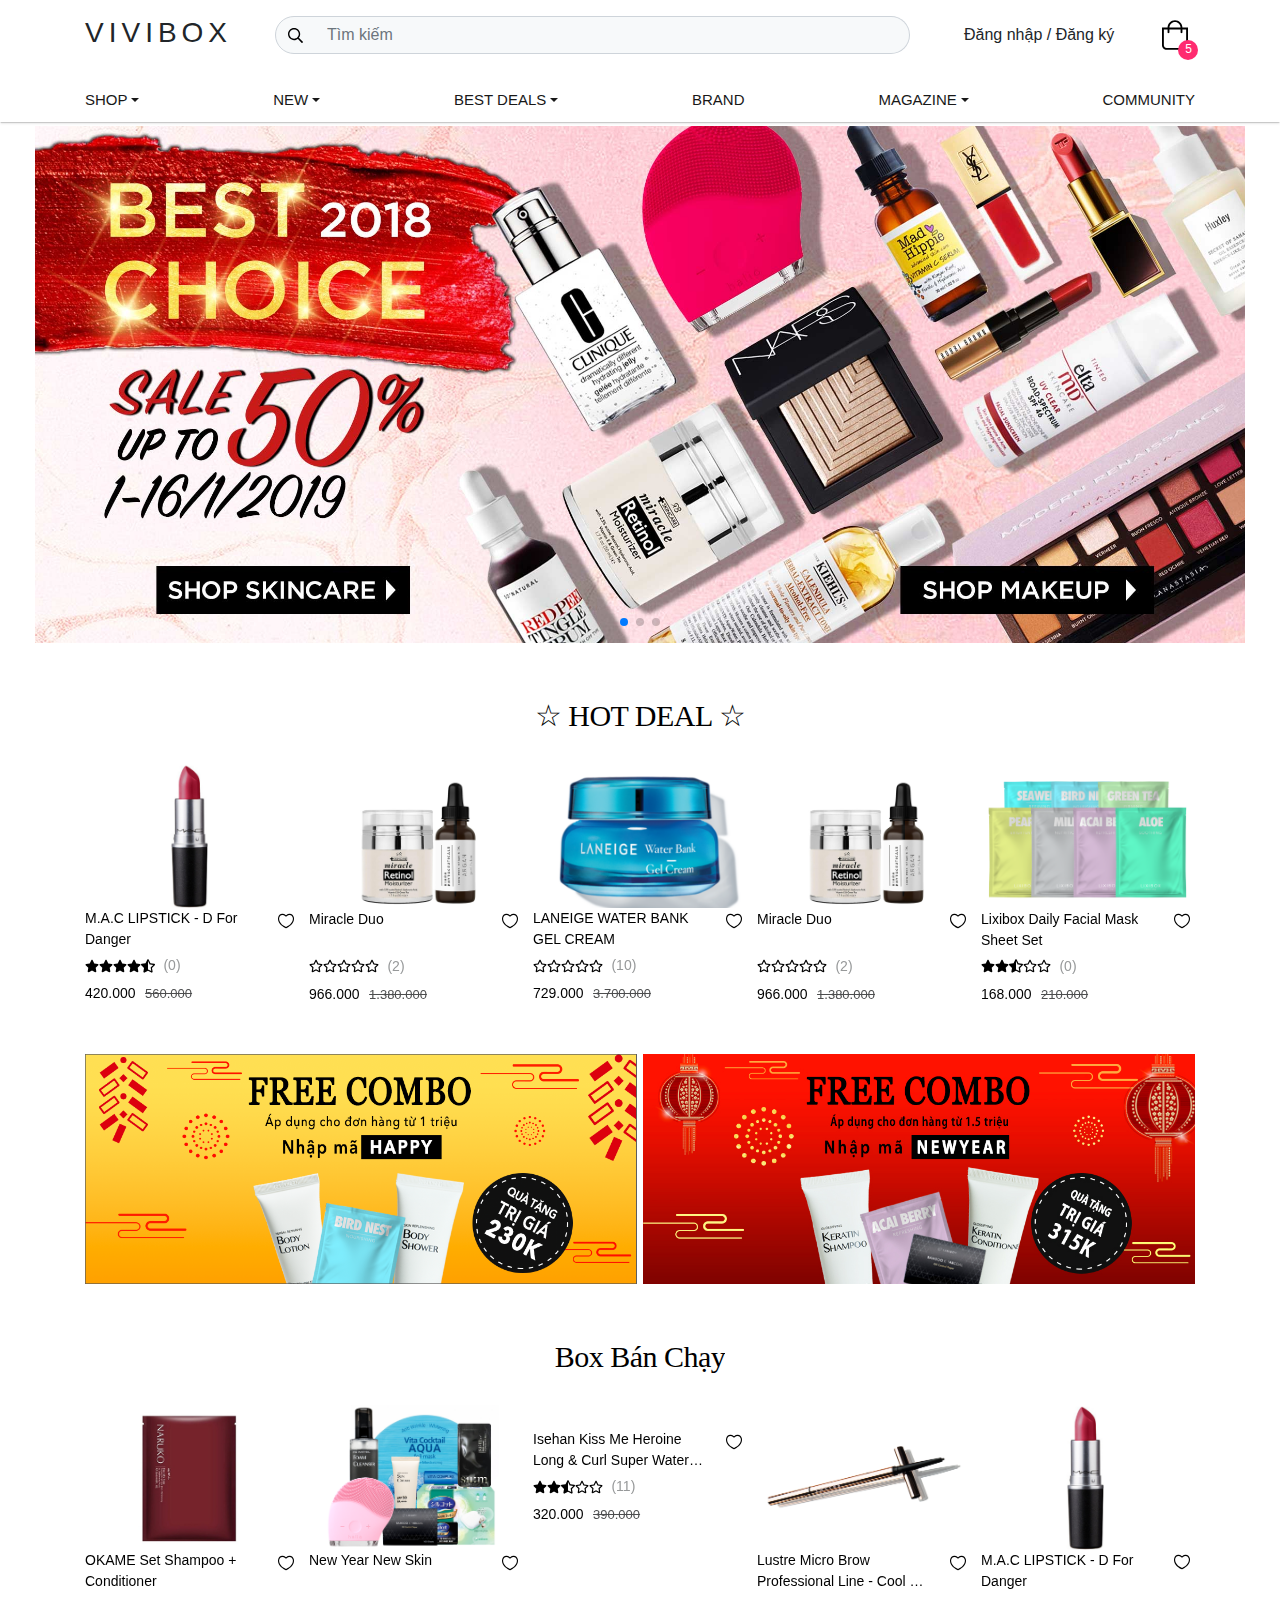
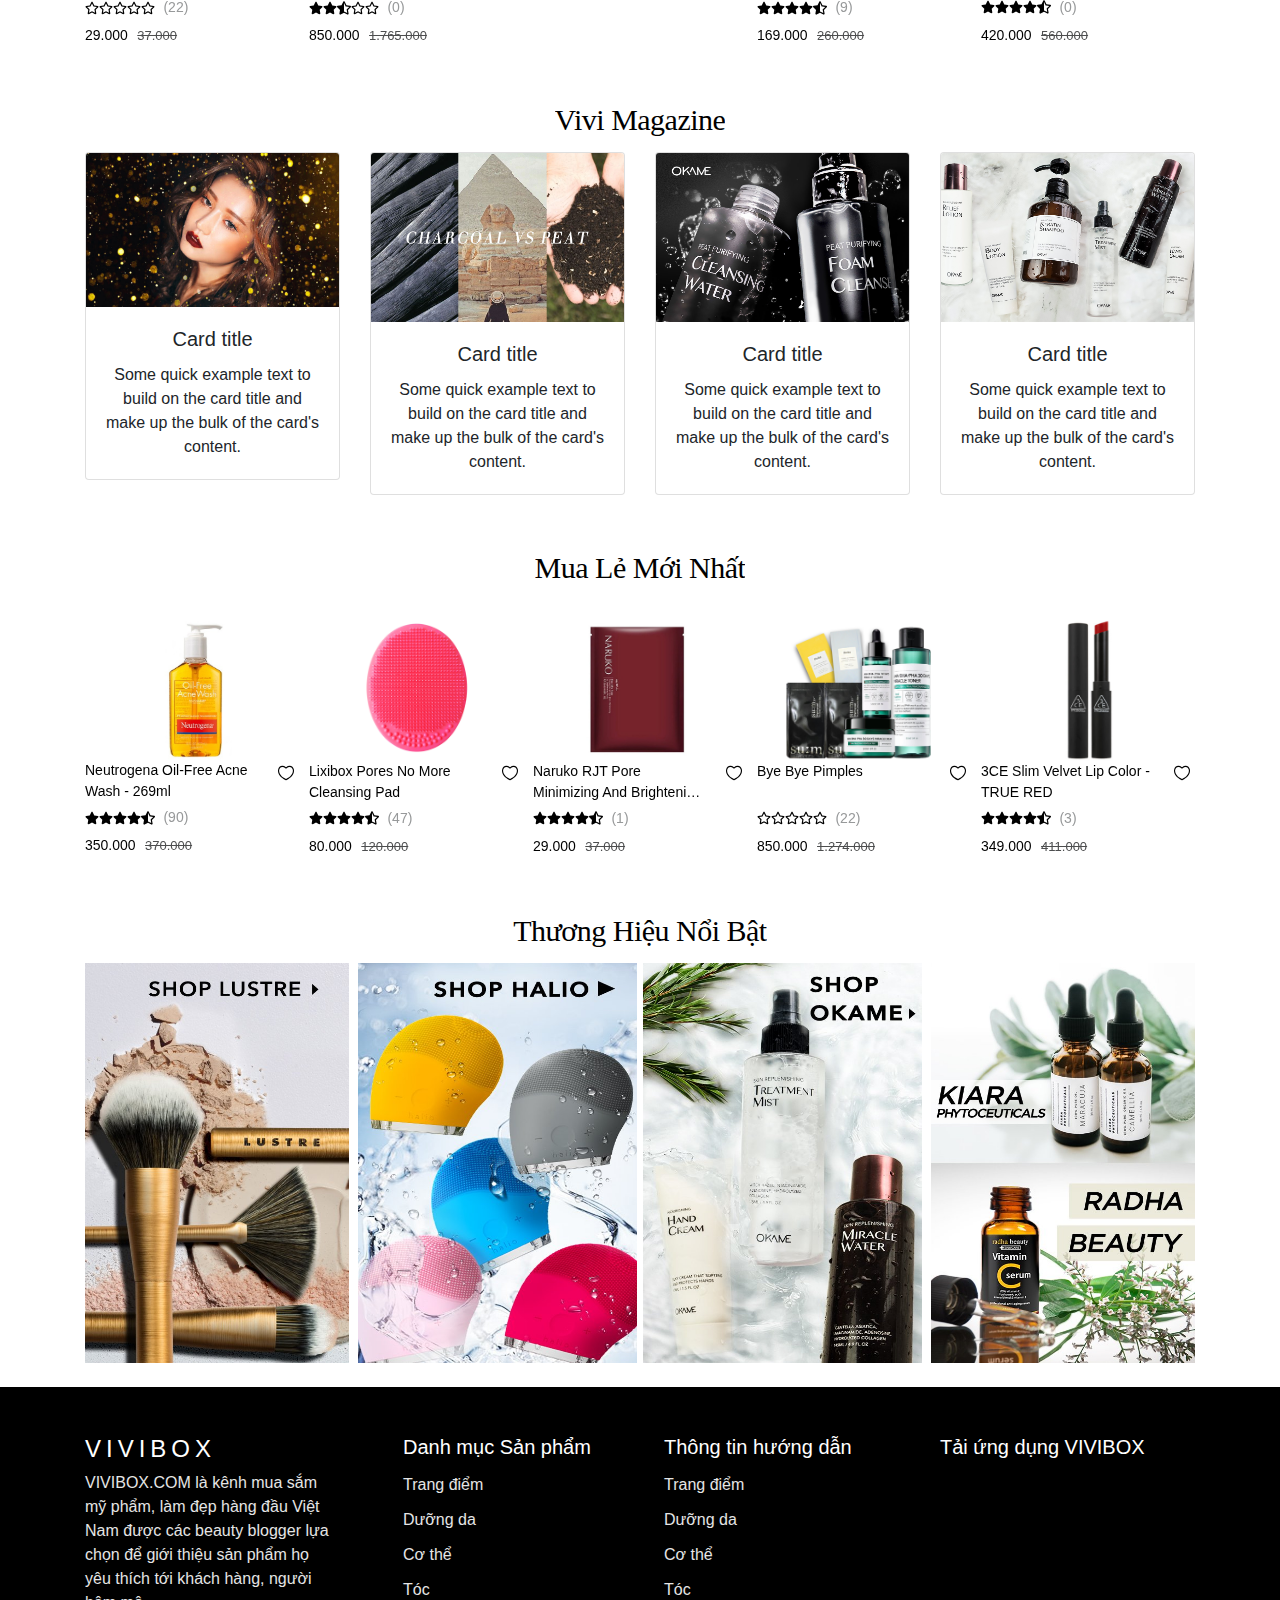
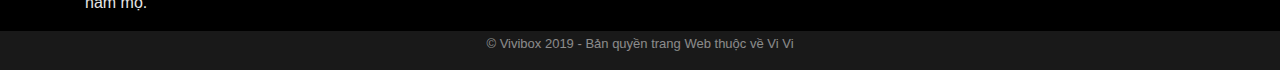
==== commit d781f498: "up" ====
--- a/index.html
+++ b/index.html
@@ -4,8 +4,8 @@
     <meta charset="UTF-8" />
     <meta name="viewport" content="width=device-width, initial-scale=1.0" />
     <meta http-equiv="X-UA-Compatible" content="ie=edge" />
-    <title>Vivibox | Trang chủ</title>
     <link rel="shortcut icon" href="./images/favicon.ico" />
+    <title>Trang chủ</title>
     <link rel="stylesheet" href="./css/bootstrap.css" />
     <link rel="stylesheet" href="./css/swiper.min.css" />
     <link rel="stylesheet" href="./css/style.css" />
--- a/css/style.css
+++ b/css/style.css
@@ -100,4 +100,12 @@
     border-color: #ff2b70;
     outline: 0;
     box-shadow: 0 0 0 ;
+}
+.btn-danger{
+    background: #ff2b70;
+    border-color: #ff2b70;
+}
+.btn-danger:hover{
+    background: #e42766;
+    border-color: #e42766;
 }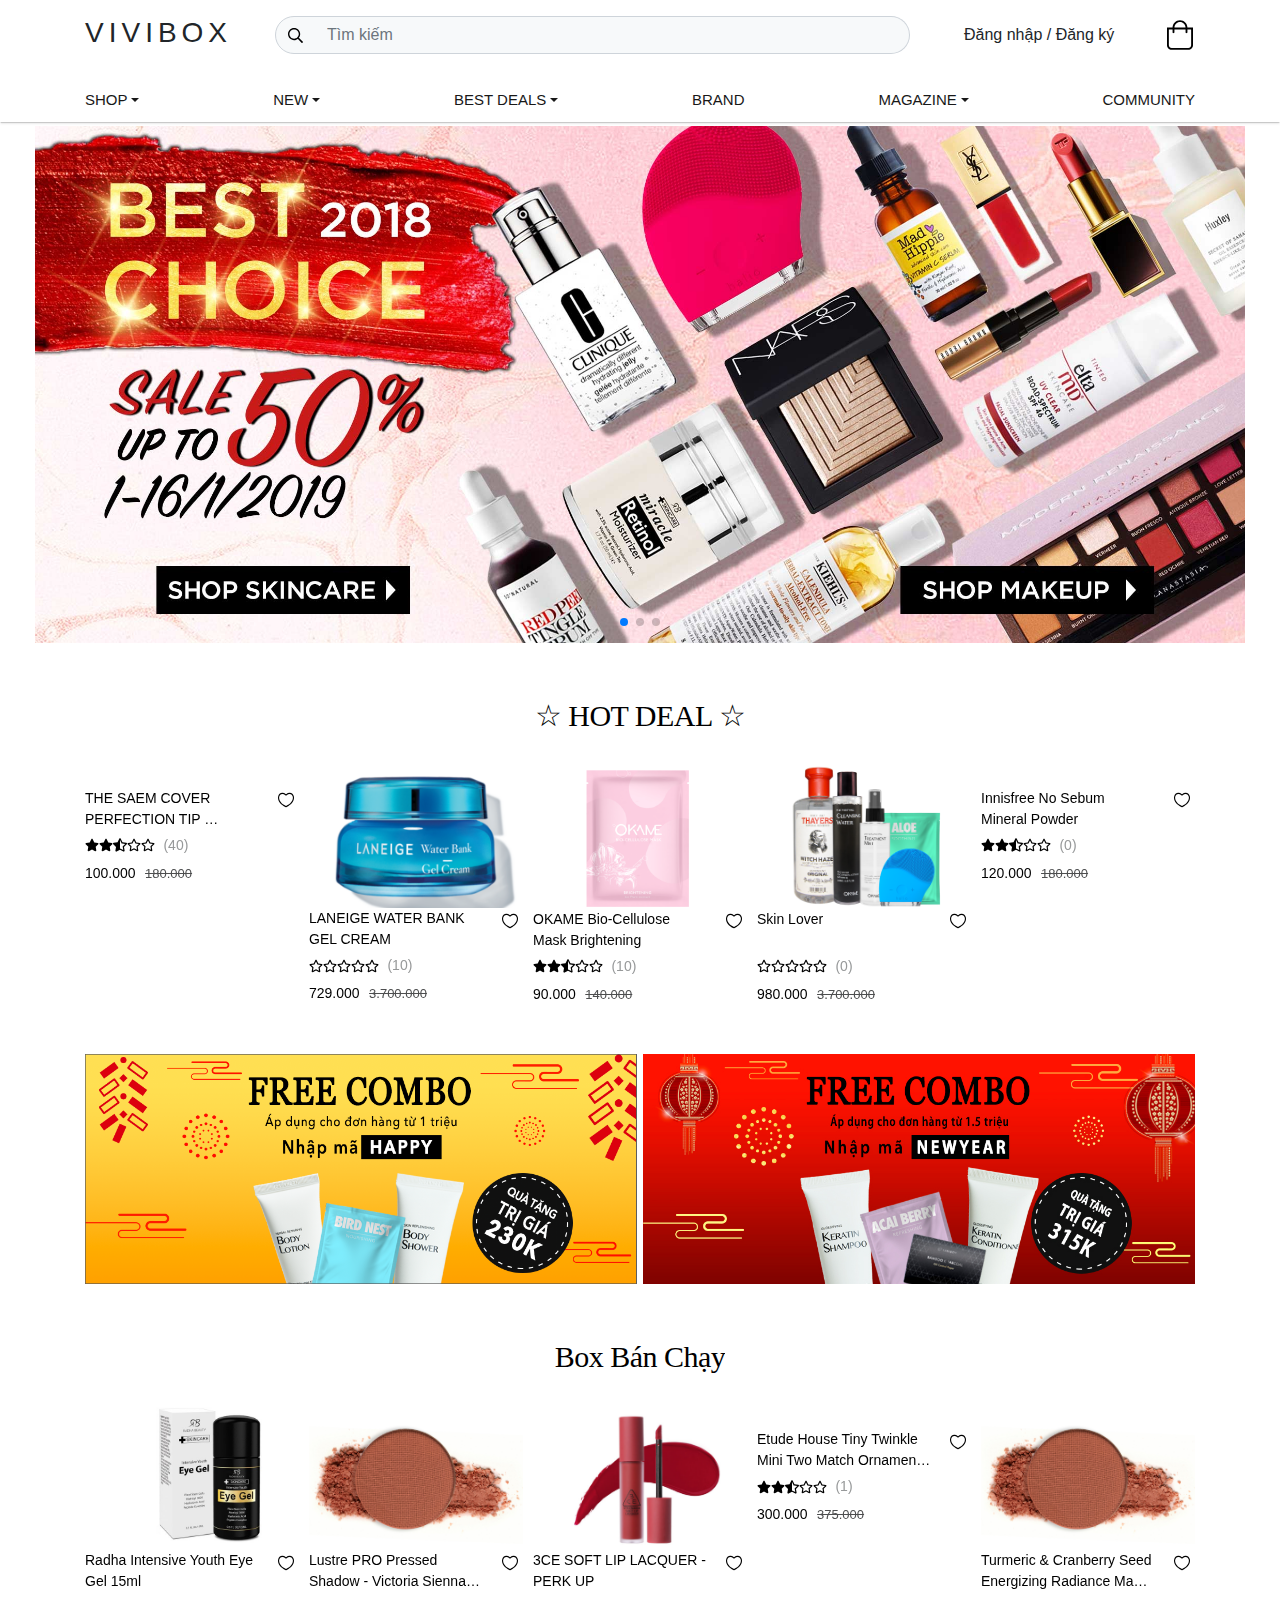
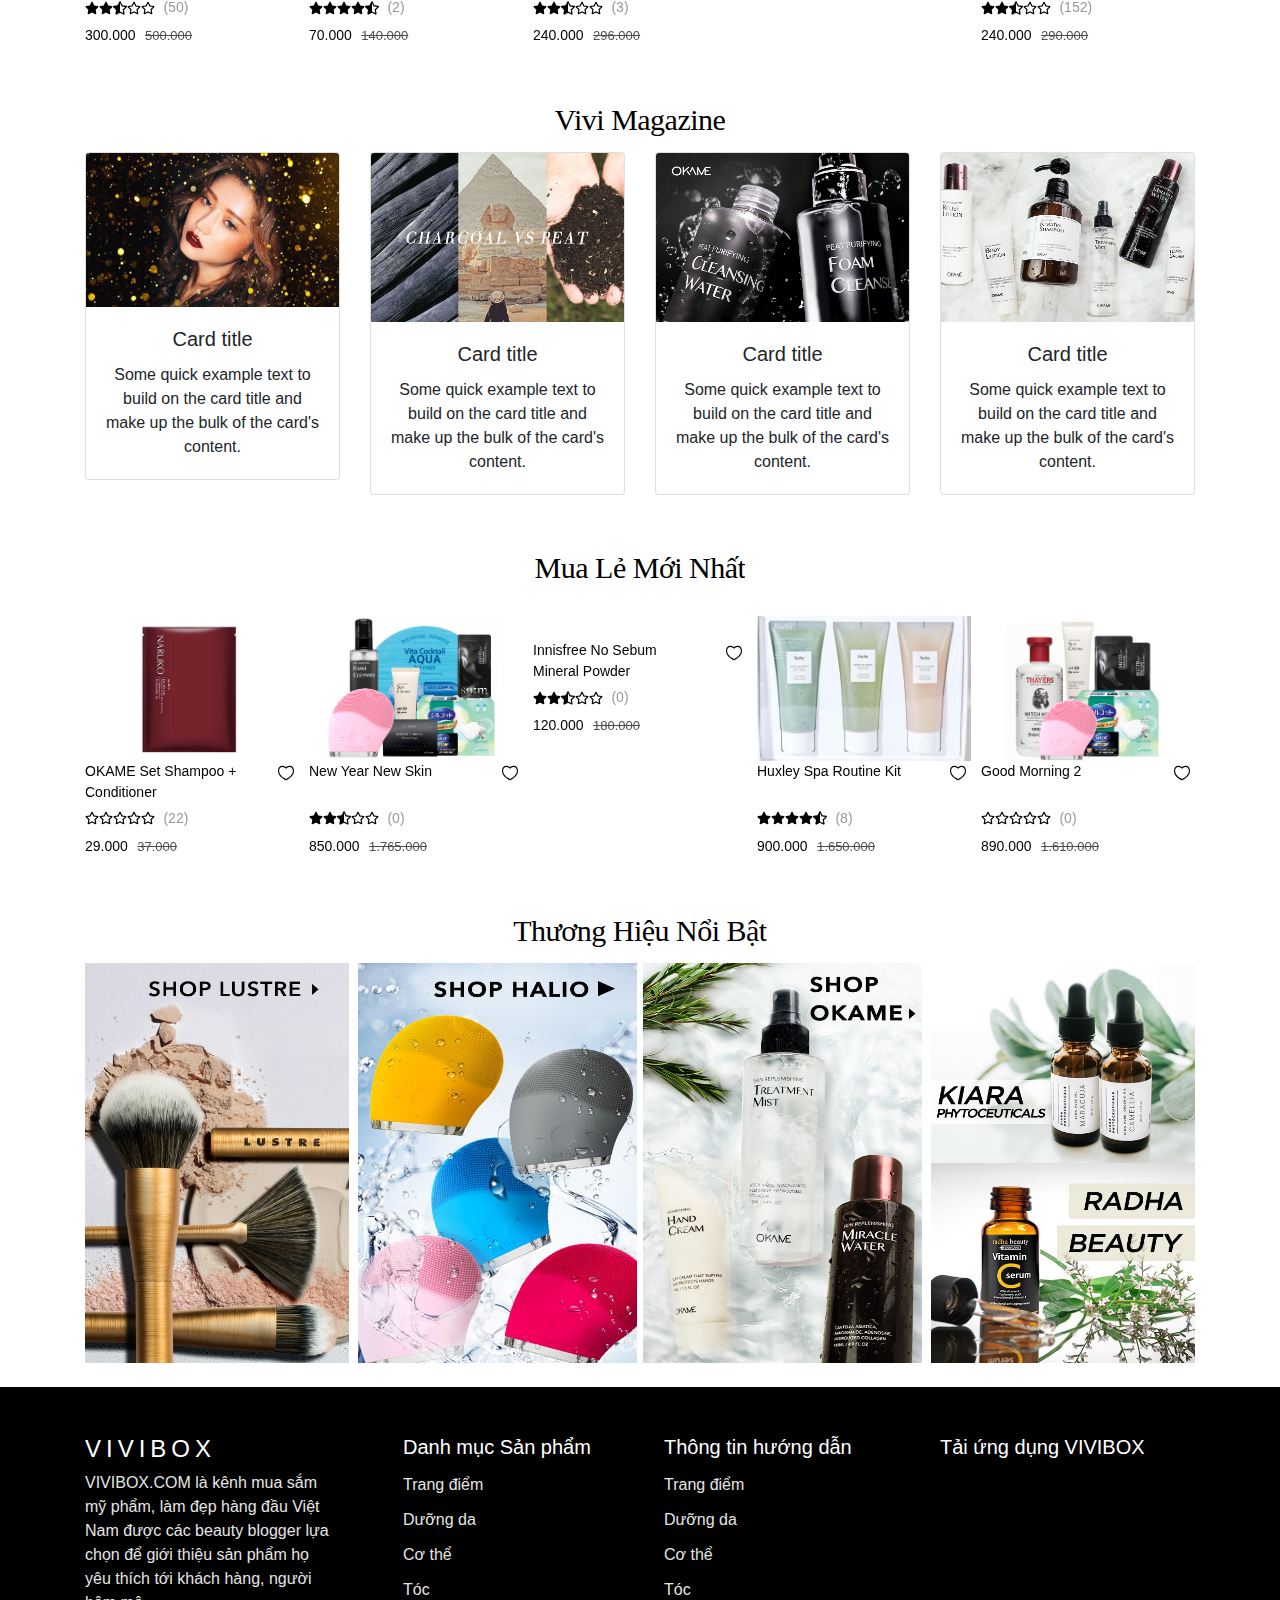
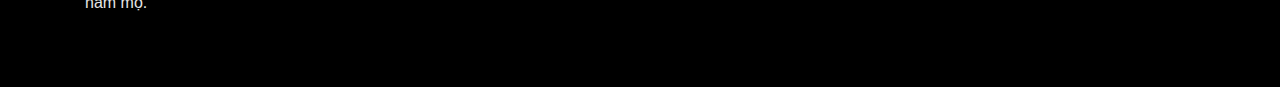
==== commit f1723548: "ip" ====
--- a/index.html
+++ b/index.html
@@ -4,7 +4,7 @@
     <meta charset="UTF-8" />
     <meta name="viewport" content="width=device-width, initial-scale=1.0" />
     <meta http-equiv="X-UA-Compatible" content="ie=edge" />
-    <link rel="shortcut icon" href="./images/favicon.ico" />
+    <link rel="icon" href="./images/logo-mini.jpg" />
     <title>Trang chủ</title>
     <link rel="stylesheet" href="./css/bootstrap.css" />
     <link rel="stylesheet" href="./css/swiper.min.css" />
@@ -25,7 +25,6 @@
                   <div
                     class="input-group-text rounded-pill"
                     style="border-bottom-right-radius:0!important;border-top-right-radius:0!important;background: rgb(247, 249, 250)"
-                    id="iconSearch"
                   >
                     <img src="./images/icon/search.svg " alt="" width="15px" />
                   </div>
@@ -33,10 +32,8 @@
                 <input
                   type="text"
                   class="form-control rounded-pill"
-                  style="border-bottom-left-radius:0!important;border-top-left-radius:0!important;border-left:none;background: rgb(247, 249, 250);"
+                  style="border-bottom-left-radius:0!important;border-top-left-radius:0!important;border-left:none;background: rgb(247, 249, 250)"
                   placeholder="Tìm kiếm"
-                  onfocus="changerColorBorder(true)"
-                  onblur="changerColorBorder(false)"
                 />
               </div>
             </div>
@@ -46,15 +43,14 @@
                   >Đăng nhập / Đăng ký</span
                 >
               </div>
-              <div class="d-inline ml-5 position-relative">
+              <div class="d-inline ml-5">
                 <img
                   src="./images/icon/shopping-bag.svg"
                   alt=""
                   width="26px"
-                  height="38px"
-                  class="position-absolute"
+                  height="100%"
+                  class=""
                 />
-                <span class="position-absolute rounded-circle mt-4 ml-3" style="background: #ff2b70;color:white;height: 20px;width: 20px;line-height: 19px;text-indent:7px;font-size: 12px;">5</span>
               </div>
             </div>
           </div>
@@ -276,7 +272,7 @@
           </div>
         </div>
       </div>
-      <div id="footer" style="background: black;color:#e5e5e5" class="mt-4 pt-5">
+      <div id="footer" style="background: black;height: 300px;color:#e5e5e5" class="mt-4 pt-5">
         <div class="container">
           <div class="row">
             <div class="col-3 pr-3">
@@ -306,10 +302,6 @@
             </div>
           </div>
         </div>
-       
-      </div>
-      <div style="width: 100%; background: rgba(0, 0, 0, 0.9); text-align: center;">
-        <p style="display: inline-block; font-family: avenir-next-regular, arial; color: rgba(255, 255, 255, 0.5); font-size: 13px;">© Vivibox 2019 - Bản quyền trang Web thuộc về Vi Vi</p>
       </div>
     </div>
 
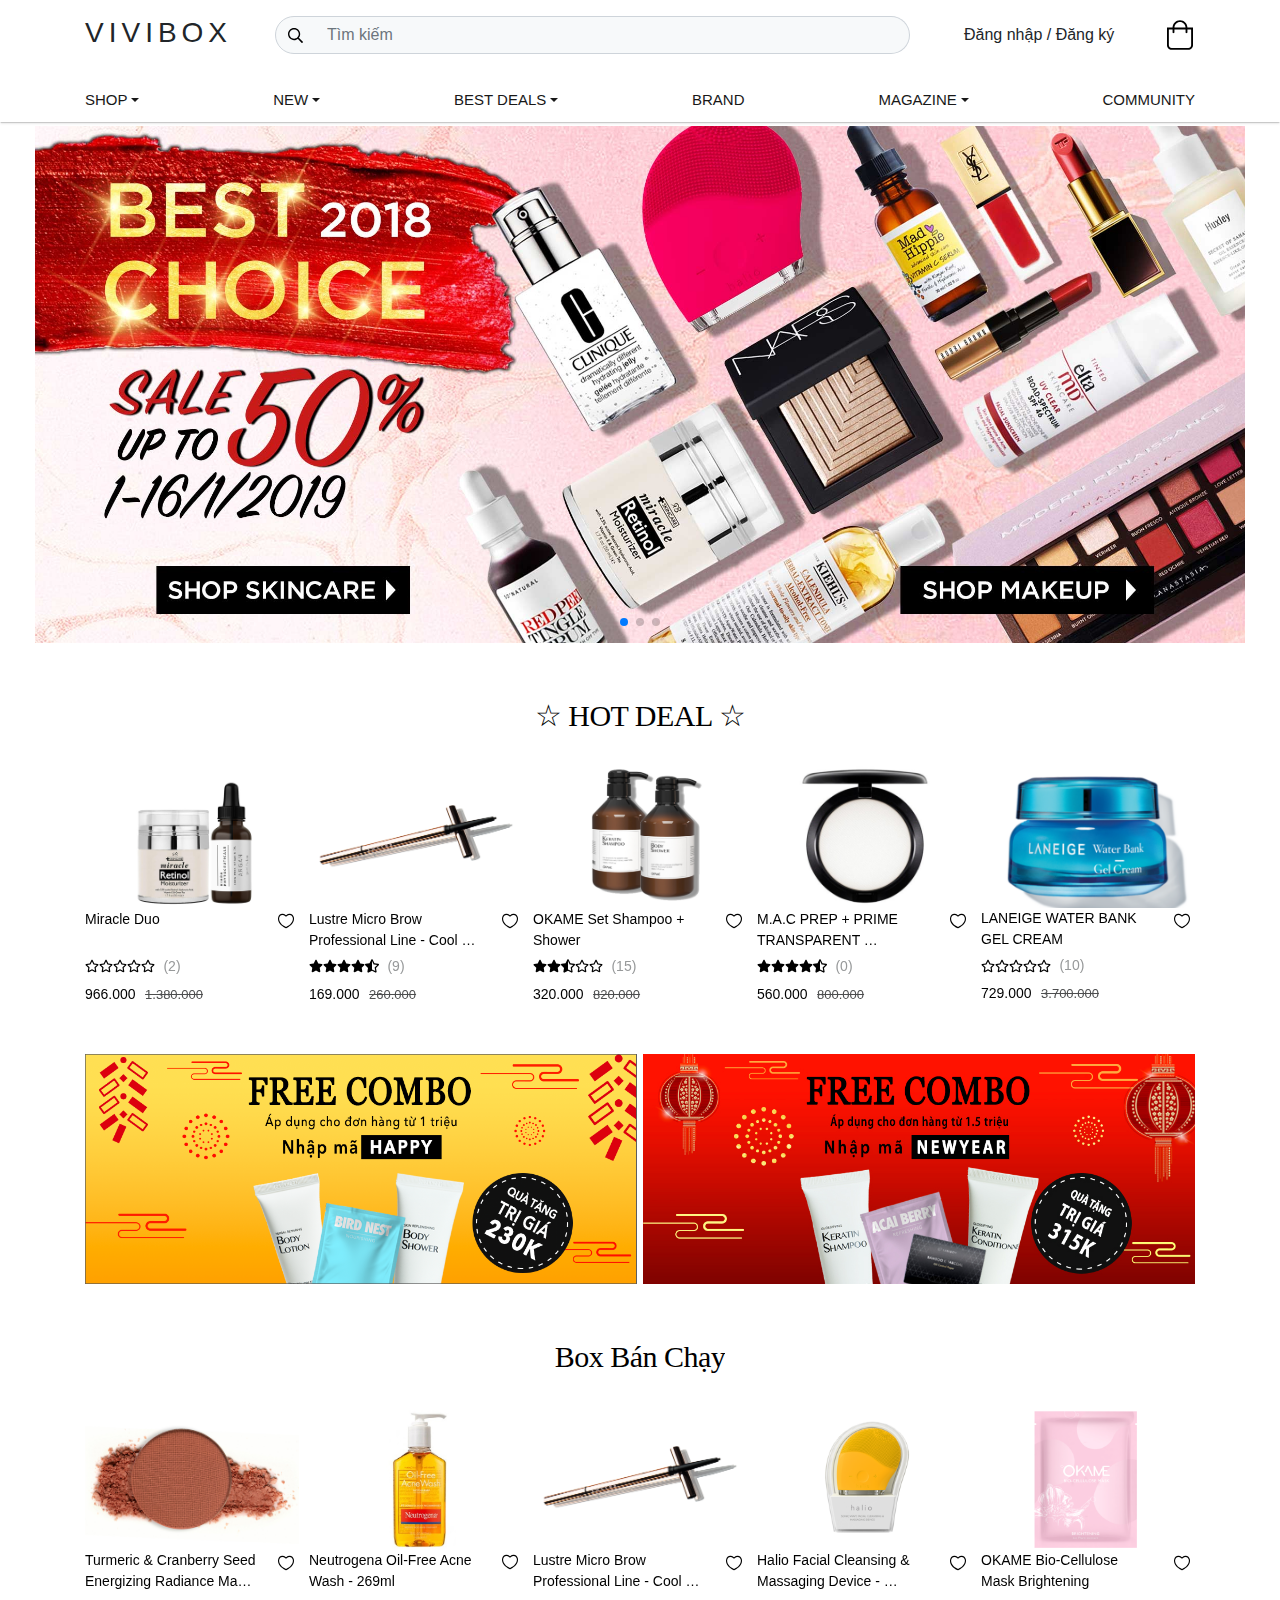
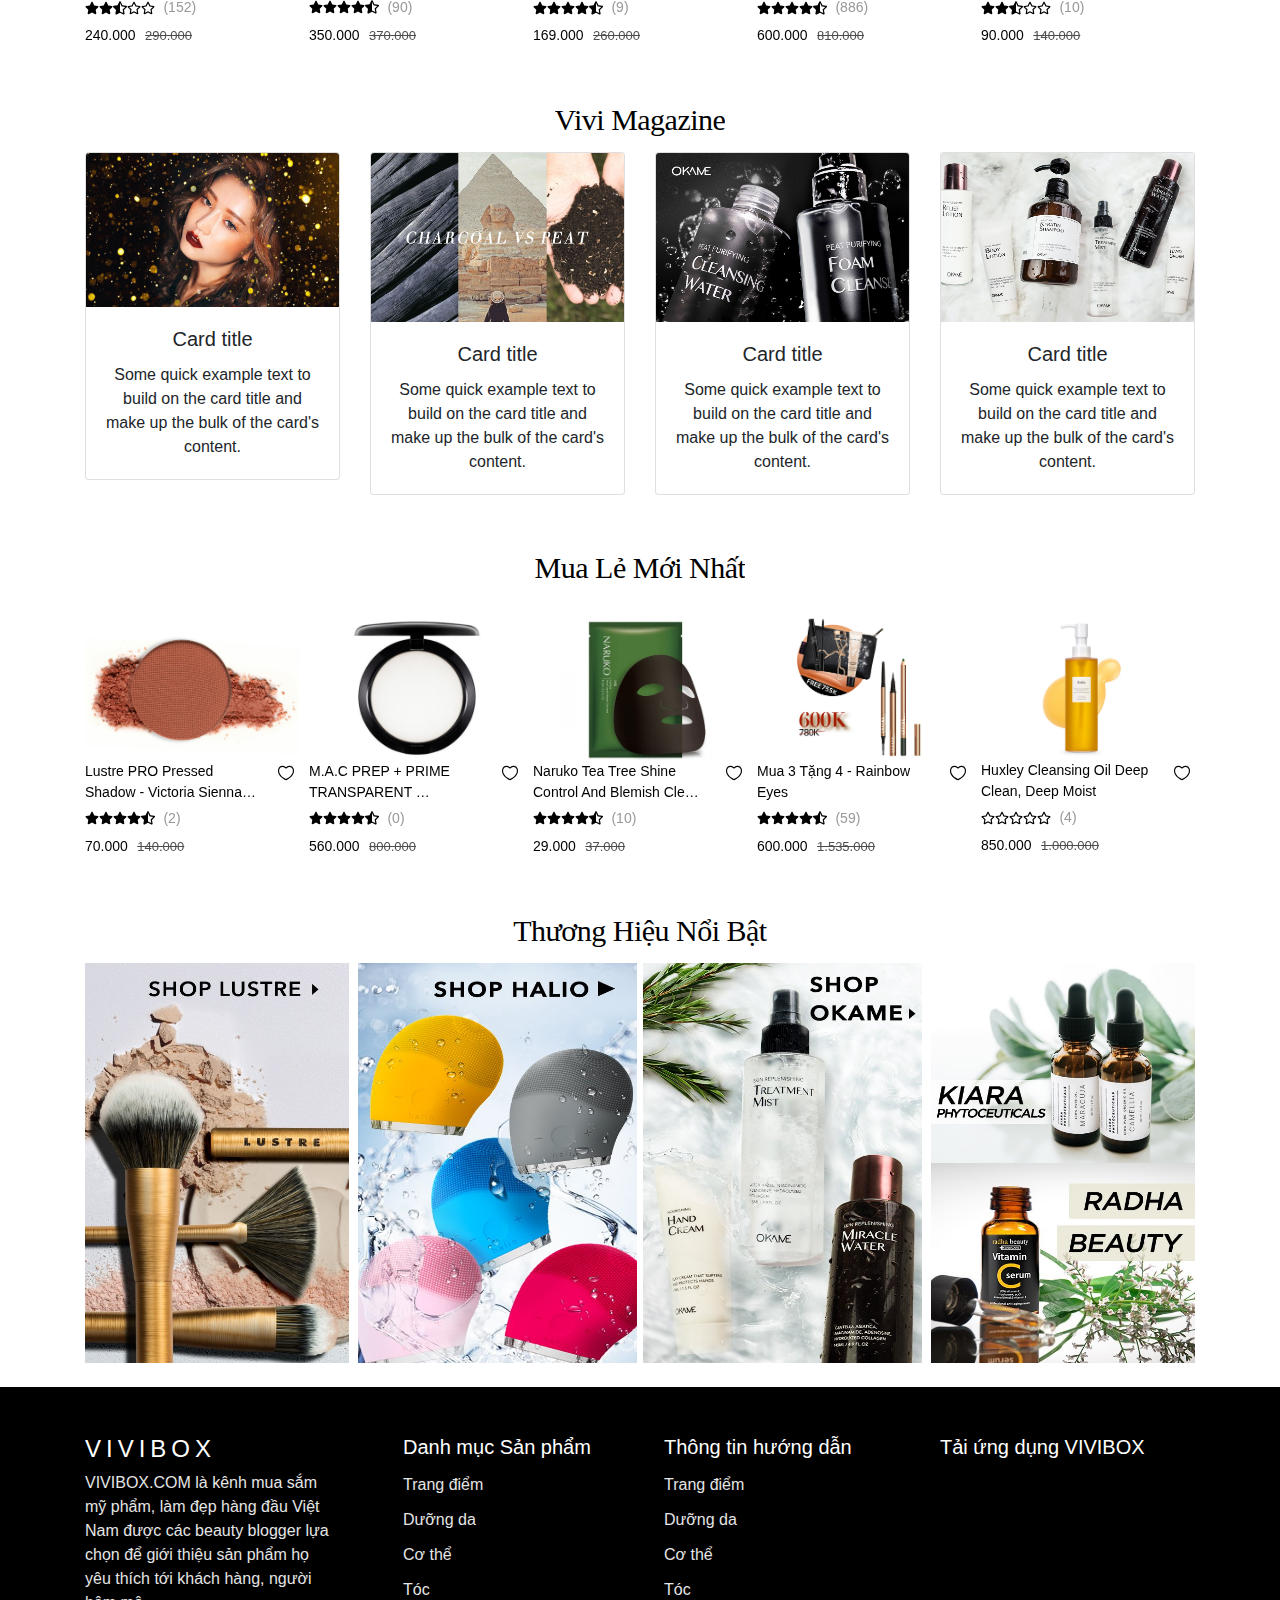
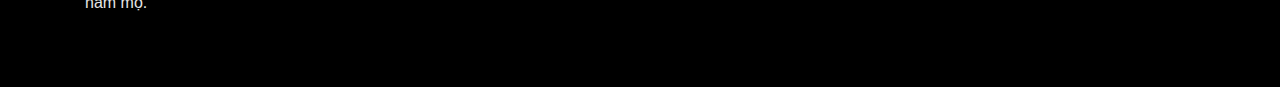
==== commit 5dedc9dc: "Merge branch 'master' of https://github.com/nguyenducviet1998tk/vi-vi-web" ====
--- a/index.html
+++ b/index.html
@@ -4,7 +4,7 @@
     <meta charset="UTF-8" />
     <meta name="viewport" content="width=device-width, initial-scale=1.0" />
     <meta http-equiv="X-UA-Compatible" content="ie=edge" />
-    <link rel="icon" href="./images/logo-mini.jpg" />
+    <link rel="shortcut icon" href="./images/favicon.ico" />
     <title>Trang chủ</title>
     <link rel="stylesheet" href="./css/bootstrap.css" />
     <link rel="stylesheet" href="./css/swiper.min.css" />
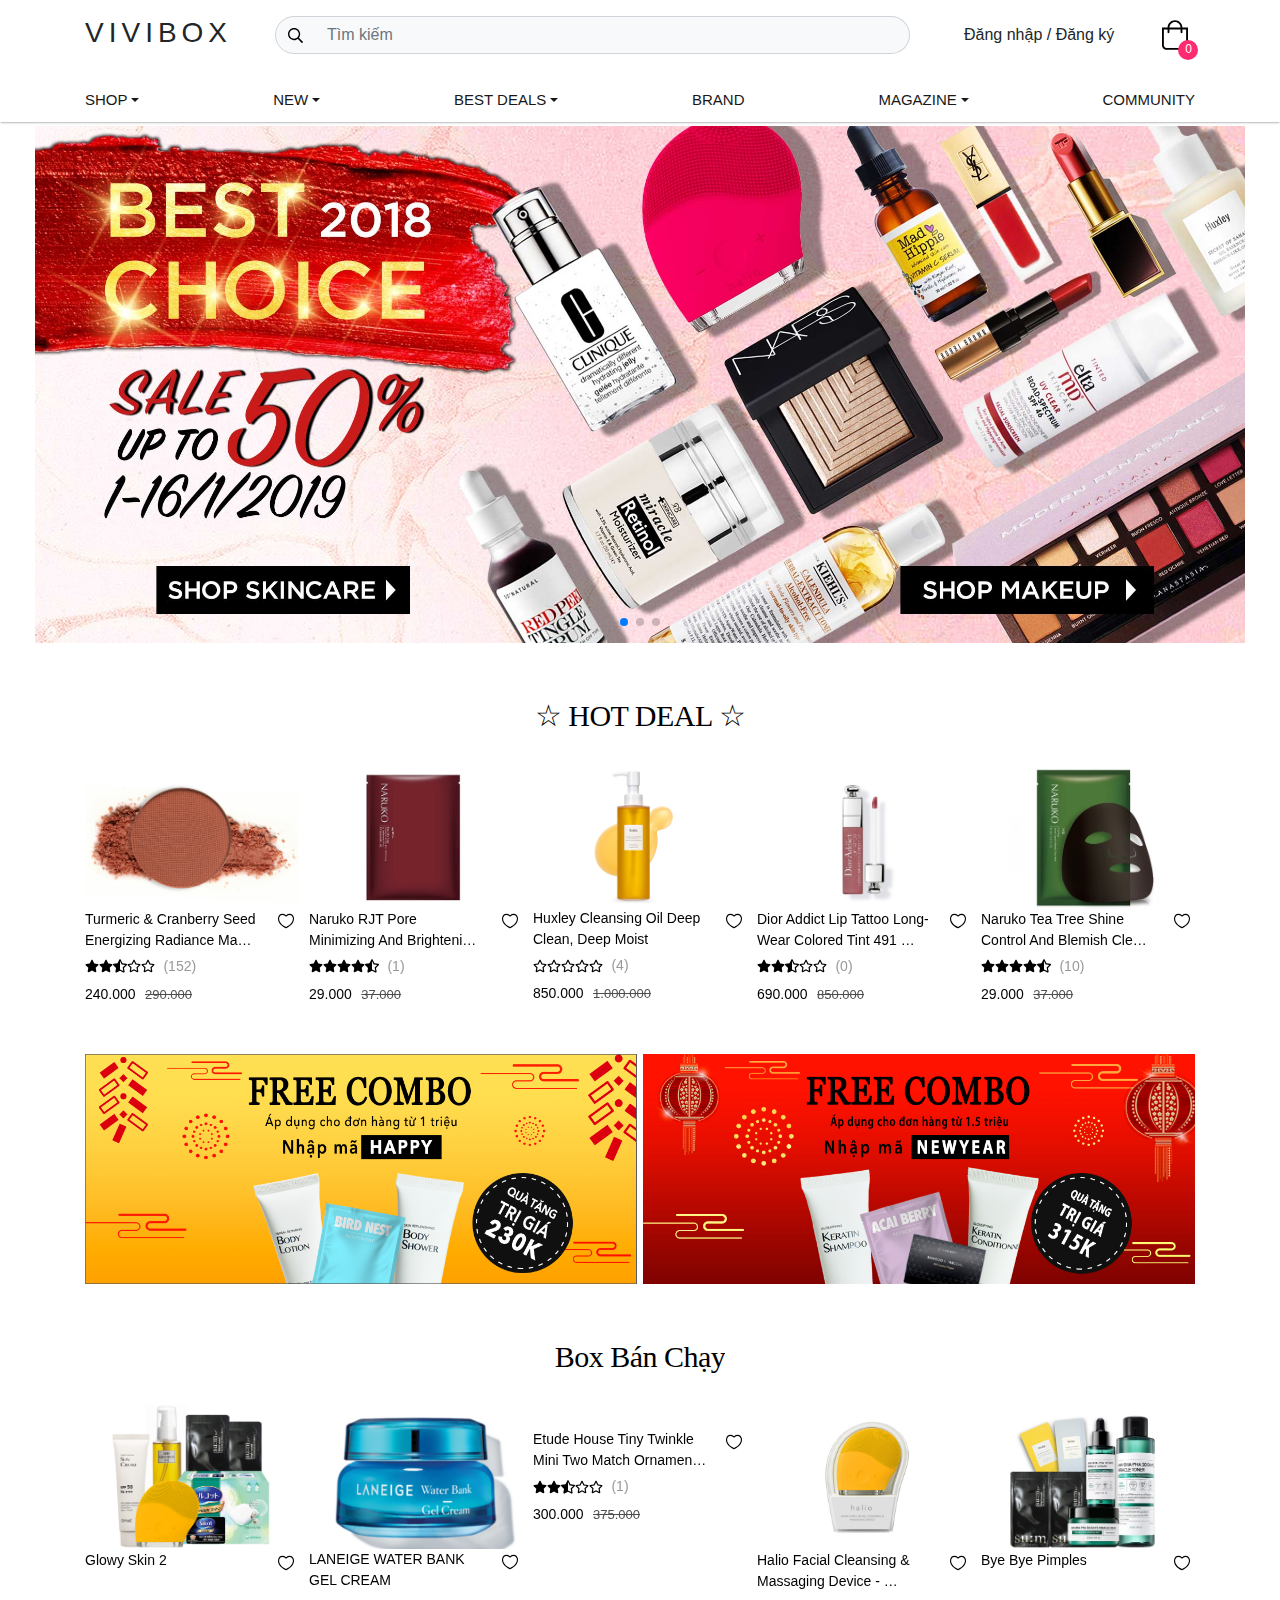
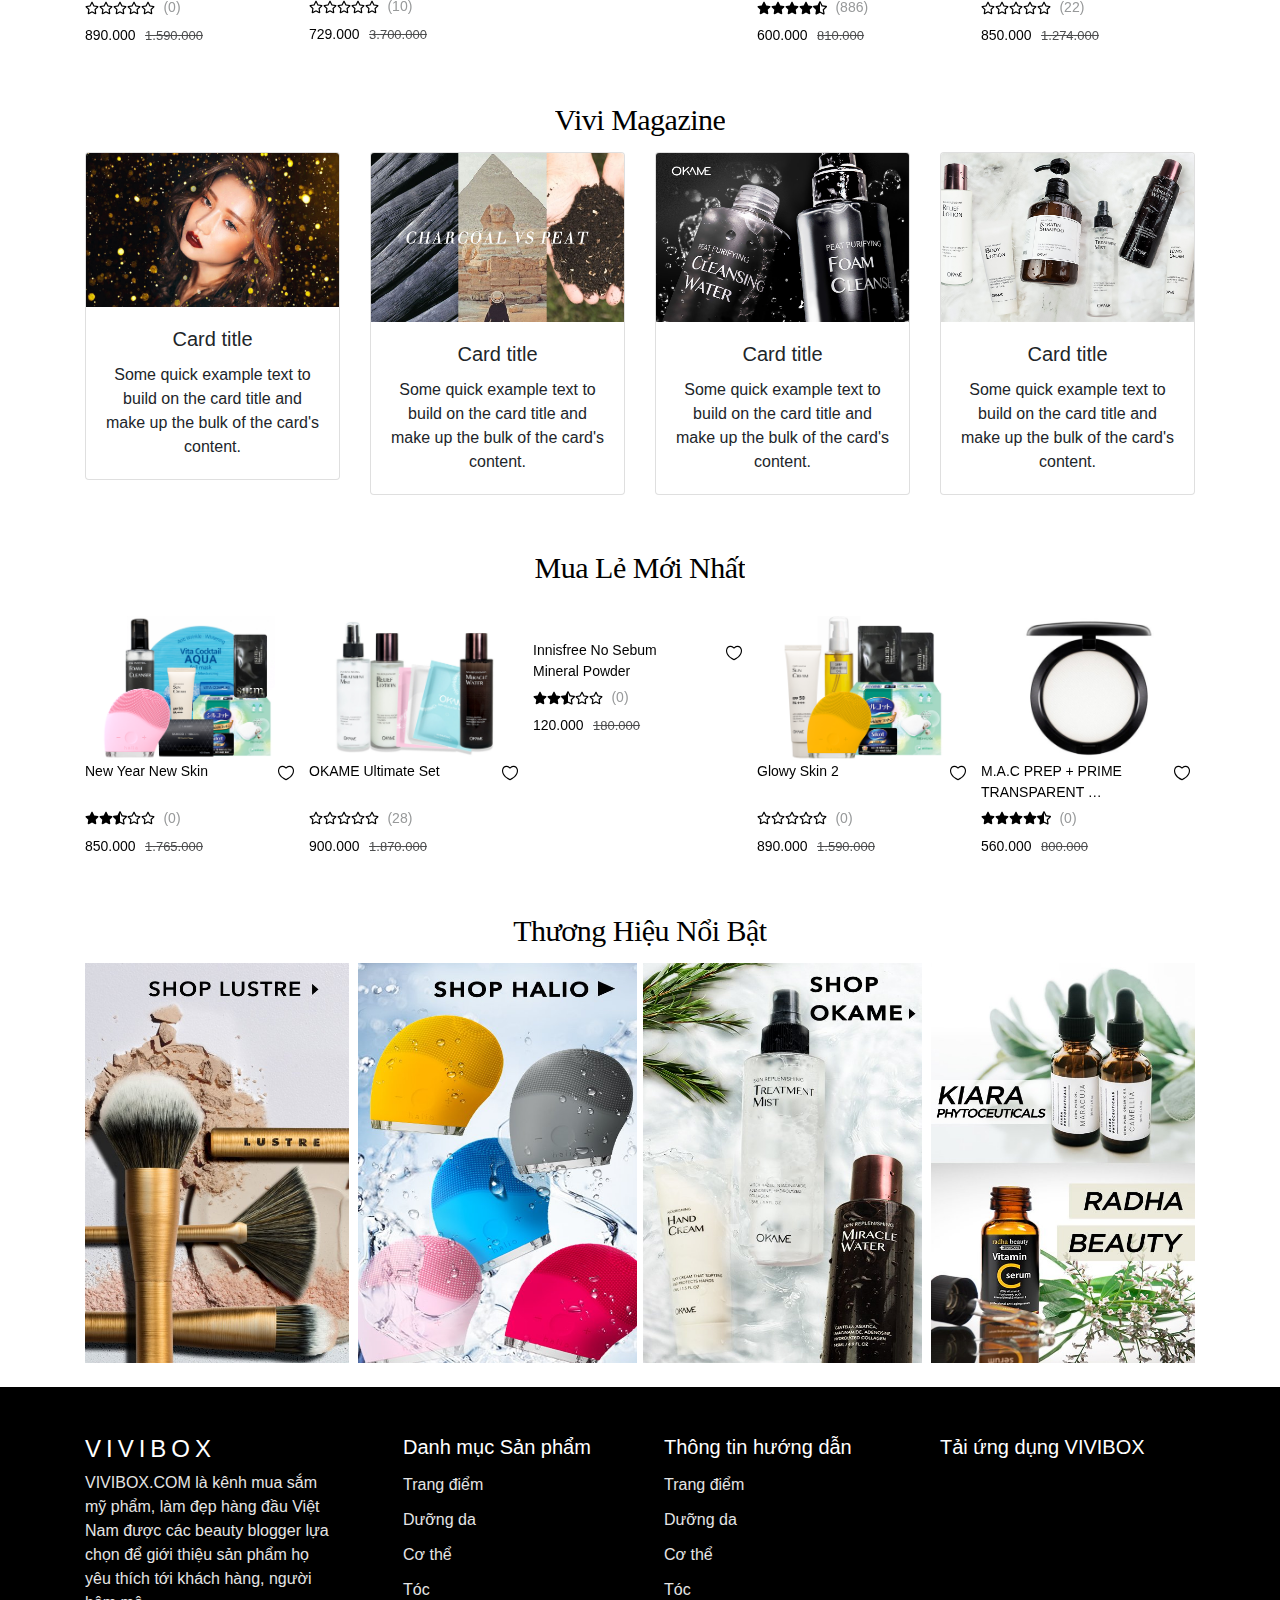
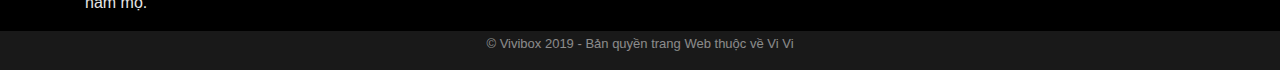
==== commit 0ac244d4: "up" ====
--- a/index.html
+++ b/index.html
@@ -1,322 +1,278 @@
 <!DOCTYPE html>
 <html lang="en">
-  <head>
-    <meta charset="UTF-8" />
-    <meta name="viewport" content="width=device-width, initial-scale=1.0" />
-    <meta http-equiv="X-UA-Compatible" content="ie=edge" />
-    <link rel="shortcut icon" href="./images/favicon.ico" />
-    <title>Trang chủ</title>
-    <link rel="stylesheet" href="./css/bootstrap.css" />
-    <link rel="stylesheet" href="./css/swiper.min.css" />
-    <link rel="stylesheet" href="./css/style.css" />
-  </head>
-
-  <body>
-    <div id="app">
-      <div id="navbar" style="z-index: 3">
-        <div class="container pt-3">
-          <div class="row" style="height:38px">
-            <div class="col-2">
-              <h3 class="m-0 p-0" style="letter-spacing: 5px">VIVIBOX</h3>
-            </div>
-            <div class="col-7">
-              <div class="input-group rounded-pill">
-                <div class="input-group-prepend">
-                  <div
-                    class="input-group-text rounded-pill"
-                    style="border-bottom-right-radius:0!important;border-top-right-radius:0!important;background: rgb(247, 249, 250)"
-                  >
-                    <img src="./images/icon/search.svg " alt="" width="15px" />
-                  </div>
+
+<head>
+  <meta charset="UTF-8" />
+  <meta name="viewport" content="width=device-width, initial-scale=1.0" />
+  <meta http-equiv="X-UA-Compatible" content="ie=edge" />
+  <link rel="shortcut icon" href="./images/favicon.ico" />
+  <title>Trang chủ</title>
+  <link rel="stylesheet" href="./css/bootstrap.css" />
+  <link rel="stylesheet" href="./css/swiper.min.css" />
+  <link rel="stylesheet" href="./css/style.css" />
+</head>
+
+<body>
+  <div id="app">
+    <div id="navbar" style="z-index: 3">
+      <div class="container pt-3">
+        <div class="row" style="height:38px">
+          <div class="col-2">
+            <h3 class="m-0 p-0" style="letter-spacing: 5px">VIVIBOX</h3>
+          </div>
+          <div class="col-7">
+            <div class="input-group rounded-pill">
+              <div class="input-group-prepend">
+                <div class="input-group-text rounded-pill" style="border-bottom-right-radius:0!important;border-top-right-radius:0!important;background: rgb(247, 249, 250)"
+                  id="iconSearch">
+                  <img src="./images/icon/search.svg " alt="" width="15px" />
                 </div>
-                <input
-                  type="text"
-                  class="form-control rounded-pill"
-                  style="border-bottom-left-radius:0!important;border-top-left-radius:0!important;border-left:none;background: rgb(247, 249, 250)"
-                  placeholder="Tìm kiếm"
-                />
               </div>
-            </div>
-            <div class="col-3">
-              <div class="d-inline ml-4">
-                <span class="align-middle sign-in" style="line-height:38px;"
-                  >Đăng nhập / Đăng ký</span
-                >
-              </div>
-              <div class="d-inline ml-5">
-                <img
-                  src="./images/icon/shopping-bag.svg"
-                  alt=""
-                  width="26px"
-                  height="100%"
-                  class=""
-                />
-              </div>
-            </div>
-          </div>
-          <nav class="mt-4 dropdown">
-            <a
-              href="#"
-              role="button"
-              class="dropdown-toggle"
-              id="dropdownMenuShop"
-              data-toggle="dropdown"
-              aria-haspopup="true"
-              aria-expanded="false"
-              >SHOP</a
-            >
-            <div class="dropdown-menu" aria-labelledby="dropdownMenuShop">
-              <a class="dropdown-item" href="#">Action</a>
-              <a class="dropdown-item" href="#">Another action</a>
-              <a class="dropdown-item" href="#">Something else here</a>
-            </div>
-            <a
-              href="#new-beauty-box"
-              class="dropdown-toggle"
-              id="dropdownMenuNEW"
-              data-toggle="dropdown"
-              aria-haspopup="true"
-              aria-expanded="false"
-              >NEW</a
-            >
-            <div class="dropdown-menu" aria-labelledby="dropdownMenuNEW">
-              <a class="dropdown-item" href="#">Action</a>
-              <a class="dropdown-item" href="#">Another action</a>
-              <a class="dropdown-item" href="#">Something else here</a>
-            </div>
-            <a
-              href="#"
-              class="dropdown-toggle"
-              id="dropdownMenuBESTDEALS"
-              data-toggle="dropdown"
-              aria-haspopup="true"
-              aria-expanded="false"
-              >BEST DEALS</a
-            >
-            <div class="dropdown-menu" aria-labelledby="dropdownMenuBESTDEALS">
-              <a class="dropdown-item" href="#">Action</a>
-              <a class="dropdown-item" href="#">Another action</a>
-              <a class="dropdown-item" href="#">Something else here</a>
-            </div>
-            <a href="#">BRAND</a>
-            <a
-              href="#magazine"
-              class="dropdown-toggle"
-              id="dropdownMenuMAGAZINE"
-              data-toggle="dropdown"
-              aria-haspopup="true"
-              aria-expanded="false"
-              >MAGAZINE</a
-            >
-            <div class="dropdown-menu" aria-labelledby="dropdownMenuMAGAZINE">
-              <a class="dropdown-item" href="#">Action</a>
-              <a class="dropdown-item" href="#">Another action</a>
-              <a class="dropdown-item" href="#">Something else here</a>
-            </div>
-            <a href="#community">COMMUNITY</a>
-          </nav>
-        </div>
-      </div>
-      <div id="slider " class="container-2 mt-1">
-        <div class="swiper-container slide-banner">
-          <div class="swiper-wrapper">
-            <div class="swiper-slide">
-              <img
-                src="./images/slides/BESTCHOICE.jpg"
-                alt=""
-                style="max-width:1240px; overflow:hidden;"
-              />
-            </div>
-            <div class="swiper-slide">
-              <img
-                src="./images/slides/LIXIFAVORITES-WEB-V2.jpg"
-                alt=""
-                style="max-width:1240px; overflow:hidden;"
-              />
-            </div>
-            <div class="swiper-slide">
-              <img
-                src="./images/slides/LUSTRE_FOUNDATION_WEB_V2.jpg"
-                alt=""
-                style="max-width:1240px;overflow:hidden;"
-              />
-            </div>
-          </div>
-          <!-- Add Arrows -->
-          <div class="swiper-button-next"></div>
-          <div class="swiper-button-prev"></div>
-          <div class="swiper-pagination"></div>
-        </div>
-      </div>
-      <div id="hotdeal" class="container mt-5 text-center">
-        <span class="title">☆ HOT DEAL ☆</span>
-        <div class="swiper-container hotdeal mt-3" id="productHotDeal">
-          <!-- Add Arrows -->
-          <div class="swiper-button-next"></div>
-          <div class="swiper-button-prev"></div>
-        </div>
-      </div>
-      <div class="container mt-5">
+              <input type="text" class="form-control rounded-pill" style="border-bottom-left-radius:0!important;border-top-left-radius:0!important;border-left:none;background: rgb(247, 249, 250);"
+                placeholder="Tìm kiếm" onfocus="changerColorBorder(true)" onblur="changerColorBorder(false)" />
+            </div>
+          </div>
+          <div class="col-3">
+            <div class="d-inline ml-4">
+              <span class="align-middle sign-in" style="line-height:38px;">Đăng nhập / Đăng ký</span>
+            </div>
+            <div class="d-inline ml-5 position-relative">
+              <img src="./images/icon/shopping-bag.svg" alt="" width="26px" height="38px" class="position-absolute"
+                data-toggle="modal" data-target="#exampleModalLong" style="cursor: pointer;" />
+              <span class="position-absolute rounded-circle mt-4 ml-3" style="background: #ff2b70;color:white;height: 20px;width: 20px;line-height: 19px;text-indent:7px;font-size: 12px;" id="cartNumber">0</span>
+            </div>
+          </div>
+        </div>
+        <nav class="mt-4 dropdown">
+          <a href="#" role="button" class="dropdown-toggle" id="dropdownMenuShop" data-toggle="dropdown" aria-haspopup="true"
+            aria-expanded="false">SHOP</a>
+          <div class="dropdown-menu" aria-labelledby="dropdownMenuShop">
+            <a class="dropdown-item" href="#">Action</a>
+            <a class="dropdown-item" href="#">Another action</a>
+            <a class="dropdown-item" href="#">Something else here</a>
+          </div>
+          <a href="#new-beauty-box" class="dropdown-toggle" id="dropdownMenuNEW" data-toggle="dropdown" aria-haspopup="true"
+            aria-expanded="false">NEW</a>
+          <div class="dropdown-menu" aria-labelledby="dropdownMenuNEW">
+            <a class="dropdown-item" href="#">Action</a>
+            <a class="dropdown-item" href="#">Another action</a>
+            <a class="dropdown-item" href="#">Something else here</a>
+          </div>
+          <a href="#" class="dropdown-toggle" id="dropdownMenuBESTDEALS" data-toggle="dropdown" aria-haspopup="true"
+            aria-expanded="false">BEST DEALS</a>
+          <div class="dropdown-menu" aria-labelledby="dropdownMenuBESTDEALS">
+            <a class="dropdown-item" href="#">Action</a>
+            <a class="dropdown-item" href="#">Another action</a>
+            <a class="dropdown-item" href="#">Something else here</a>
+          </div>
+          <a href="#">BRAND</a>
+          <a href="#magazine" class="dropdown-toggle" id="dropdownMenuMAGAZINE" data-toggle="dropdown" aria-haspopup="true"
+            aria-expanded="false">MAGAZINE</a>
+          <div class="dropdown-menu" aria-labelledby="dropdownMenuMAGAZINE">
+            <a class="dropdown-item" href="#">Action</a>
+            <a class="dropdown-item" href="#">Another action</a>
+            <a class="dropdown-item" href="#">Something else here</a>
+          </div>
+          <a href="#community">COMMUNITY</a>
+        </nav>
+      </div>
+    </div>
+    <div id="slider " class="container-2 mt-1">
+      <div class="swiper-container slide-banner">
+        <div class="swiper-wrapper">
+          <div class="swiper-slide">
+            <img src="./images/slides/BESTCHOICE.jpg" alt="" style="max-width:1240px; overflow:hidden;" />
+          </div>
+          <div class="swiper-slide">
+            <img src="./images/slides/LIXIFAVORITES-WEB-V2.jpg" alt="" style="max-width:1240px; overflow:hidden;" />
+          </div>
+          <div class="swiper-slide">
+            <img src="./images/slides/LUSTRE_FOUNDATION_WEB_V2.jpg" alt="" style="max-width:1240px;overflow:hidden;" />
+          </div>
+        </div>
+        <!-- Add Arrows -->
+        <div class="swiper-button-next"></div>
+        <div class="swiper-button-prev"></div>
+        <div class="swiper-pagination"></div>
+      </div>
+    </div>
+    <div id="hotdeal" class="container mt-5 text-center">
+      <span class="title">☆ HOT DEAL ☆</span>
+      <div class="swiper-container hotdeal mt-3" id="productHotDeal">
+        <!-- Add Arrows -->
+        <div class="swiper-button-next"></div>
+        <div class="swiper-button-prev"></div>
+      </div>
+    </div>
+    <div class="container mt-5">
+      <div class="row">
+        <div class="col-6" style="padding-right:3px;">
+          <img src="./images/banners/Screen_Shot_2019-01-02_at_11.50.27.png" alt="" width="100%" />
+        </div>
+        <div class="col-6" style="padding-left:3px;">
+          <img src="./images/banners/bill1.5.jpg" alt="" width="100%" />
+        </div>
+      </div>
+    </div>
+    <div id="hot" class="container mt-5 text-center">
+      <span class="title">Box Bán Chạy</span>
+      <div class="swiper-container hot mt-3" id="productHot">
+        <!-- Add Arrows -->
+        <div class="swiper-button-next"></div>
+        <div class="swiper-button-prev"></div>
+      </div>
+    </div>
+    <div class="container mt-5 text-center">
+      <span class="title">Vivi Magazine</span>
+      <div class="row">
+        <div class="col-3">
+          <div class="card ">
+            <img src="./images/banners/cover.jpg" class="card-img-top" alt="..." />
+            <div class="card-body">
+              <h5 class="card-title">Card title</h5>
+              <p class="card-text">
+                Some quick example text to build on the card title and make up
+                the bulk of the card's content.
+              </p>
+            </div>
+          </div>
+        </div>
+        <div class="col-3">
+          <div class="card ">
+            <img src="./images/banners/magazine-peat-cover-2.jpg" class="card-img-top" alt="..." />
+            <div class="card-body">
+              <h5 class="card-title">Card title</h5>
+              <p class="card-text">
+                Some quick example text to build on the card title and make up
+                the bulk of the card's content.
+              </p>
+            </div>
+          </div>
+        </div>
+        <div class="col-3">
+          <div class="card ">
+            <img src="./images/banners/okame_peat_2_cover.jpg" class="card-img-top" alt="..." />
+            <div class="card-body">
+              <h5 class="card-title">Card title</h5>
+              <p class="card-text">
+                Some quick example text to build on the card title and make up
+                the bulk of the card's content.
+              </p>
+            </div>
+          </div>
+        </div>
+        <div class="col-3">
+          <div class="card ">
+            <img src="./images/banners/okame_skincare_review_quoc_te.jpg" class="card-img-top" alt="..." />
+            <div class="card-body">
+              <h5 class="card-title">Card title</h5>
+              <p class="card-text">
+                Some quick example text to build on the card title and make up
+                the bulk of the card's content.
+              </p>
+            </div>
+          </div>
+        </div>
+      </div>
+    </div>
+    <div id="new" class="container mt-5 text-center">
+      <span class="title">Mua Lẻ Mới Nhất</span>
+      <div class="swiper-container new mt-3" id="productNew">
+        <!-- Add Arrows -->
+        <div class="swiper-button-next"></div>
+        <div class="swiper-button-prev"></div>
+      </div>
+    </div>
+    <div class="container mt-5 text-center">
+      <span class="title">Thương Hiệu Nổi Bật</span>
+      <div class="row">
+        <div class="col-3" style="padding-right:6px;">
+          <img src="./images/banners/box-5-1.jpg" alt="" width="100%" height="400px" />
+        </div>
+        <div class="col-3" style="padding-left:3px;padding-right:3px">
+          <img src="./images/banners/box-5-2.jpg" alt="" width="100%" height="400px" />
+        </div>
+        <div class="col-3" style="padding-left:3px;padding-right:3px">
+          <img src="./images/banners/brand-1.jpg" alt="" width="100%" height="400px" />
+        </div>
+        <div class="col-3" style="padding-left:6px">
+          <img src="./images/banners/brand-3.jpg" alt="" width="100%" height="400px" />
+        </div>
+      </div>
+    </div>
+    <div id="footer" style="background: black;color:#e5e5e5" class="mt-4 pt-5">
+      <div class="container">
         <div class="row">
-          <div class="col-6" style="padding-right:3px;">
-            <img
-              src="./images/banners/Screen_Shot_2019-01-02_at_11.50.27.png"
-              alt=""
-              width="100%"
-            />
-          </div>
-          <div class="col-6" style="padding-left:3px;">
-            <img src="./images/banners/bill1.5.jpg" alt="" width="100%" />
-          </div>
-        </div>
-      </div>
-      <div id="hot" class="container mt-5 text-center">
-        <span class="title">Box Bán Chạy</span>
-        <div class="swiper-container hot mt-3" id="productHot">
-          <!-- Add Arrows -->
-          <div class="swiper-button-next"></div>
-          <div class="swiper-button-prev"></div>
-        </div>
-      </div>
-      <div class="container mt-5 text-center">
-        <span class="title">Vivi Magazine</span>
-        <div class="row">
+          <div class="col-3 pr-3">
+            <h4 style="letter-spacing: 5px;color: white">VIVIBOX</h4>
+            <p>VIVIBOX.COM là kênh mua sắm mỹ phẩm, làm đẹp hàng đầu Việt Nam được các beauty blogger lựa chọn để giới
+              thiệu sản phẩm họ yêu thích tới khách hàng, người hâm mộ.</p>
+          </div>
+          <div class="col-3 pl-5">
+            <h5 style="color: white">Danh mục Sản phẩm</h5>
+            <ul style="list-style-type: none;line-height: 35px" class="p-0">
+              <li>Trang điểm</li>
+              <li>Dưỡng da</li>
+              <li>Cơ thể</li>
+              <li>Tóc</li>
+            </ul>
+          </div>
+          <div class="col-3 pl-4">
+            <h5 style="color: white">Thông tin hướng dẫn</h5>
+            <ul style="list-style-type: none;line-height: 35px" class="p-0">
+              <li>Trang điểm</li>
+              <li>Dưỡng da</li>
+              <li>Cơ thể</li>
+              <li>Tóc</li>
+            </ul>
+          </div>
           <div class="col-3">
-            <div class="card ">
-              <img
-                src="./images/banners/cover.jpg"
-                class="card-img-top"
-                alt="..."
-              />
-              <div class="card-body">
-                <h5 class="card-title">Card title</h5>
-                <p class="card-text">
-                  Some quick example text to build on the card title and make up
-                  the bulk of the card's content.
-                </p>
-              </div>
-            </div>
-          </div>
-          <div class="col-3">
-            <div class="card ">
-              <img
-                src="./images/banners/magazine-peat-cover-2.jpg"
-                class="card-img-top"
-                alt="..."
-              />
-              <div class="card-body">
-                <h5 class="card-title">Card title</h5>
-                <p class="card-text">
-                  Some quick example text to build on the card title and make up
-                  the bulk of the card's content.
-                </p>
-              </div>
-            </div>
-          </div>
-          <div class="col-3">
-            <div class="card ">
-              <img
-                src="./images/banners/okame_peat_2_cover.jpg"
-                class="card-img-top"
-                alt="..."
-              />
-              <div class="card-body">
-                <h5 class="card-title">Card title</h5>
-                <p class="card-text">
-                  Some quick example text to build on the card title and make up
-                  the bulk of the card's content.
-                </p>
-              </div>
-            </div>
-          </div>
-          <div class="col-3">
-            <div class="card ">
-              <img
-                src="./images/banners/okame_skincare_review_quoc_te.jpg"
-                class="card-img-top"
-                alt="..."
-              />
-              <div class="card-body">
-                <h5 class="card-title">Card title</h5>
-                <p class="card-text">
-                  Some quick example text to build on the card title and make up
-                  the bulk of the card's content.
-                </p>
-              </div>
-            </div>
-          </div>
-        </div>
-      </div>
-      <div id="new" class="container mt-5 text-center">
-        <span class="title">Mua Lẻ Mới Nhất</span>
-        <div class="swiper-container new mt-3" id="productNew">
-          <!-- Add Arrows -->
-          <div class="swiper-button-next"></div>
-          <div class="swiper-button-prev"></div>
-        </div>
-      </div>
-      <div class="container mt-5 text-center">
-        <span class="title">Thương Hiệu Nổi Bật</span>
-        <div class="row">
-          <div class="col-3" style="padding-right:6px;">
-            <img src="./images/banners/box-5-1.jpg" alt="" width="100%" height="400px"/>
-          </div>
-          <div class="col-3" style="padding-left:3px;padding-right:3px">
-            <img src="./images/banners/box-5-2.jpg" alt="" width="100%" height="400px"/>
-          </div>
-          <div class="col-3" style="padding-left:3px;padding-right:3px">
-            <img src="./images/banners/brand-1.jpg" alt="" width="100%" height="400px"/>
-          </div>
-          <div class="col-3" style="padding-left:6px">
-            <img src="./images/banners/brand-3.jpg" alt="" width="100%" height="400px"/>
-          </div>
-        </div>
-      </div>
-      <div id="footer" style="background: black;height: 300px;color:#e5e5e5" class="mt-4 pt-5">
-        <div class="container">
-          <div class="row">
-            <div class="col-3 pr-3">
-              <h4 style="letter-spacing: 5px;color: white">VIVIBOX</h4>
-              <p >VIVIBOX.COM là kênh mua sắm mỹ phẩm, làm đẹp hàng đầu Việt Nam được các beauty blogger lựa chọn để giới thiệu sản phẩm họ yêu thích tới khách hàng, người hâm mộ.</p>
-            </div>
-            <div class="col-3 pl-5">
-              <h5 style="color: white">Danh mục Sản phẩm</h5>
-              <ul style="list-style-type: none;line-height: 35px" class="p-0">
-                <li>Trang điểm</li>
-                <li>Dưỡng da</li>
-                <li>Cơ thể</li>
-                <li>Tóc</li>
-              </ul>
-            </div>
-            <div class="col-3 pl-4">
-                <h5 style="color: white">Thông tin hướng dẫn</h5>
-                <ul style="list-style-type: none;line-height: 35px" class="p-0">
-                  <li>Trang điểm</li>
-                  <li>Dưỡng da</li>
-                  <li>Cơ thể</li>
-                  <li>Tóc</li>
-                </ul>
-            </div>
-            <div class="col-3">
-                <h5 style="color: white">Tải ứng dụng VIVIBOX</h5>
-            </div>
-          </div>
-        </div>
-      </div>
-    </div>
-
-    <script src="./js/jquery-3.3.1.min.js"></script>
-    <script src="./js/popper.min.js"></script>
-    <script src="./js/bootstrap.js"></script>
-    <script src="./js/swiper.min.js"></script>
-    <script src="./data/data.js"></script>
-    <script src="./js/main.js"></script>
-    <script>
-      showProduct();
-      showProduct("productHot", "hot");
-      showProduct("productNew", "new");
-    </script>
-  </body>
+            <h5 style="color: white">Tải ứng dụng VIVIBOX</h5>
+          </div>
+        </div>
+      </div>
+
+    </div>
+    <div style="width: 100%; background: rgba(0, 0, 0, 0.9); text-align: center;">
+      <p style="display: inline-block; font-family: avenir-next-regular, arial; color: rgba(255, 255, 255, 0.5); font-size: 13px;">©
+        Vivibox 2019 - Bản quyền trang Web thuộc về Vi Vi</p>
+    </div>
+  </div>
+
+  <div class="modal fade" id="exampleModalLong" tabindex="-1" role="dialog" aria-labelledby="exampleModalLongTitle"
+    aria-hidden="true">
+    <div class="modal-dialog" role="document">
+      <div class="modal-content">
+        <div class="modal-header">
+          <h5 class="modal-title" id="exampleModalLongTitle">Giỏ hàng</h5>
+          <button type="button" class="close" data-dismiss="modal" aria-label="Close">
+            <span aria-hidden="true">&times;</span>
+          </button>
+        </div>
+        <div class="modal-body" id="cart-popup">
+        </div>
+        <div class="modal-footer">
+          <button type="button" class="btn btn-secondary" data-dismiss="modal">Quay lại</button>
+          <button type="button" class="btn btn-danger" onclick="deleteLocal()">Thanh toán</button>
+        </div>
+      </div>
+    </div>
+  </div>
+  <script src="./js/jquery-3.3.1.min.js"></script>
+  <script src="./js/popper.min.js"></script>
+  <script src="./js/bootstrap.js"></script>
+  <script src="./js/swiper.min.js"></script>
+  <script src="./data/data.js"></script>
+  <script src="./js/main.js"></script>
+  <script>
+    showProduct();
+    showProduct("productHot", "hot");
+    showProduct("productNew", "new");
+    updateCart()
+    showCart()
+  </script>
+</body>
+
 </html>
 
 <!-- 
@@ -360,4 +316,4 @@
           <div class="swiper-slide">Slide 8</div>
           <div class="swiper-slide">Slide 9</div>
           <div class="swiper-slide">Slide 10</div>
-        </div> -->
+        </div> -->--- a/css/style.css
+++ b/css/style.css
@@ -1,3 +1,6 @@
+html{
+    user-select: none;
+}
 .container-2 {
     width: 100%;
     padding-right: 15px;
